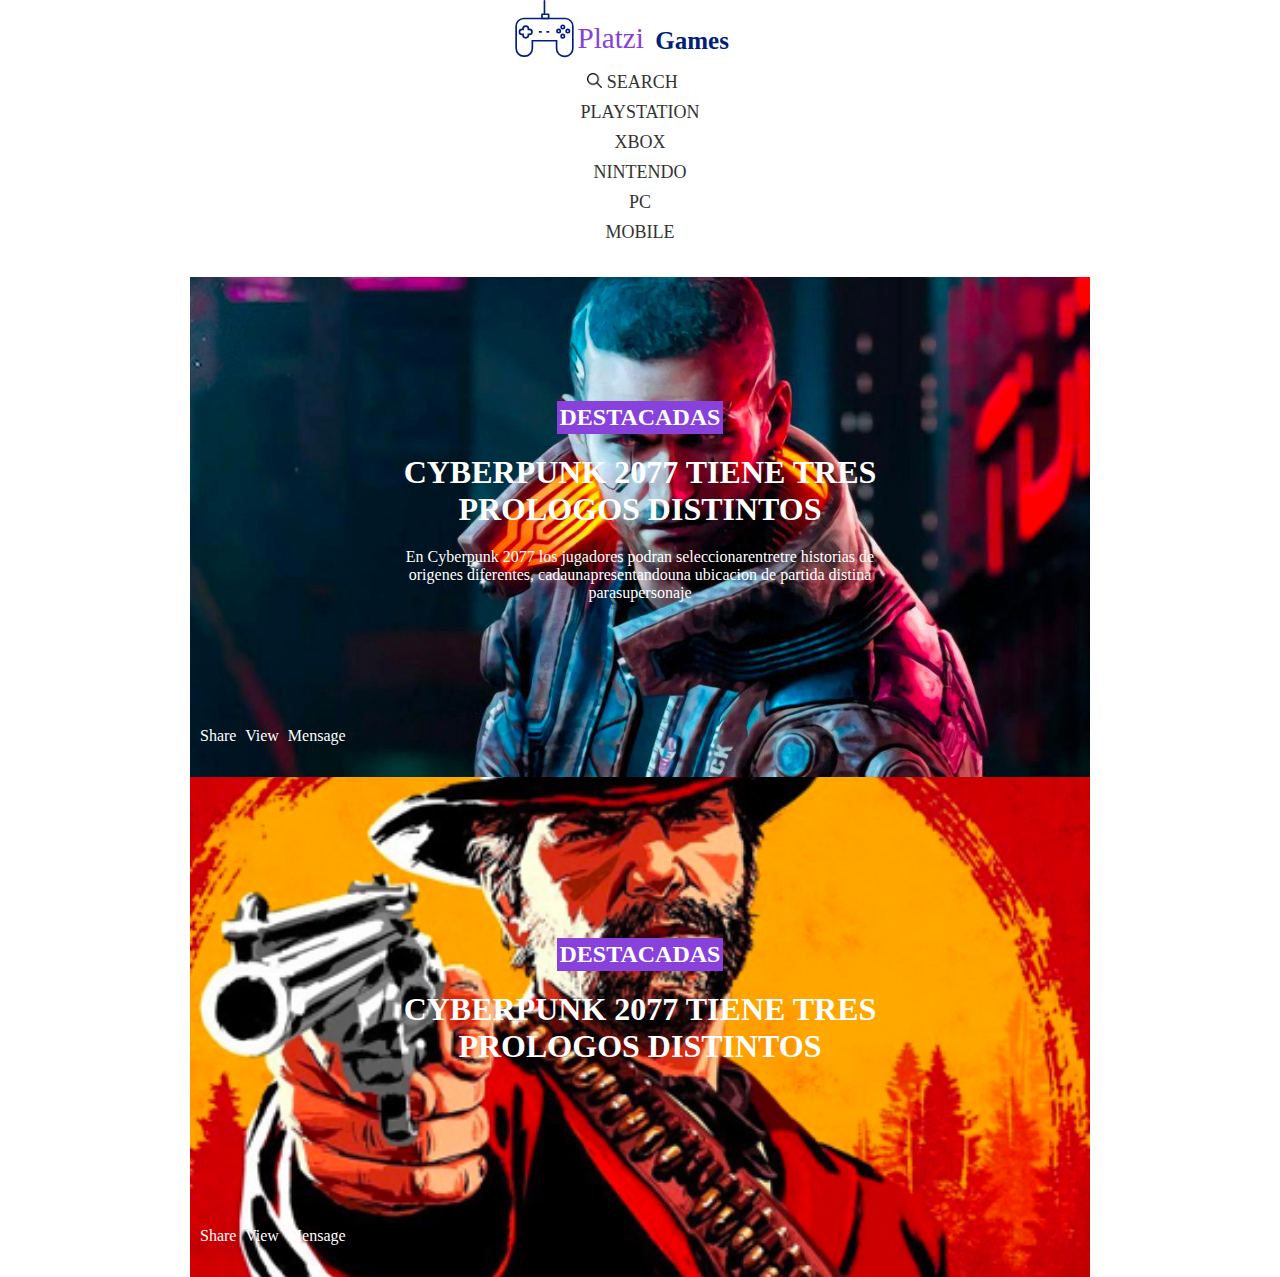
==== index.html @ 0c912729 "pass" ====
<!DOCTYPE html>
<html lang="es">
<head>
    <meta charset="UTF-8">
    <meta http-equiv="X-UA-Compatible" content="IE=edge">
    <meta name="viewport" content="width=device-width, initial-scale=1.0">
    <title>Document</title>
    <link rel="stylesheet" href="https://fonts.googleapis.com/css?family=Lato:400,400i,700,700i|Oswald:400,500,600,700&amp;display=swap">
    <link rel="stylesheet" href="css/main.css">
</head>
<body>
    <header>
        <a href="/" class="header-img-container">
            <img src="assets/icon/logo--header.svg" alt="platzi games">
        </a>
        <nav class="nav-container">
            <a href="#" class="search">
                <span>
                    <img src="assets/icon/loupe.png" alt="">
                </span>
                Search
            </a>
            <a href="#">Playstation</a>
            <a href="#">Xbox</a>
            <a href="#">Nintendo</a>
            <a href="#">Pc</a>
            <a href="#">Mobile</a>
        </nav>
    </header>
    <main>
        <article class="popular-game bg-cyberpunk-2077">
            <div class="game-text">
                <h2>Destacadas</h2>
                <h1>Cyberpunk 2077 tiene tres prologos distintos</h1>
                <p>En Cyberpunk 2077 los jugadores podran seleccionarentretre historias de origenes diferentes, cadaunapresentandouna ubicacion de partida distina parasupersonaje</p>
            </div>
            <div class="more-information">
                <span class="share-icon">Share</span>
                <span class="view-icon">View</span>
                <span class="mensage-icon">Mensage</span>
            </div>
        </article>
        <article class="popular-game bg-2">
            <div class="game-text">
                <h2>Destacadas</h2>
                <h1>Cyberpunk 2077 tiene tres prologos distintos</h1>            </div>
            <div class="more-information">
                <span class="share-icon">Share</span>
                <span class="view-icon">View</span>
                <span class="mensage-icon">Mensage</span>
            </div>
        </article>
    </main>
</body>
</html>
---- css/main.css ----
* {
  margin: 0;
  padding: 0;
  -webkit-box-sizing: border-box;
          box-sizing: border-box;
}

html {
  font-size: 62.5%;
}

body {
  font-family: var(--Fuente2);
  font-size: 1.6rem;
}

a {
  text-decoration: none;
  color: #333333;
}

header {
  width: 100%;
  height: 100%;
  margin: 0 auto;
  display: -webkit-box;
  display: -ms-flexbox;
  display: flex;
  -webkit-box-orient: vertical;
  -webkit-box-direction: normal;
      -ms-flex-direction: column;
          flex-direction: column;
  -webkit-box-align: center;
      -ms-flex-align: center;
          align-items: center;
}
header .nav-container {
  width: 100%;
  height: 100%;
  display: -webkit-box;
  display: -ms-flexbox;
  display: flex;
  -webkit-box-orient: vertical;
  -webkit-box-direction: normal;
      -ms-flex-direction: column;
          flex-direction: column;
  -ms-flex-line-pack: center;
      align-content: center;
  -webkit-box-align: center;
      -ms-flex-align: center;
          align-items: center;
}
header .nav-container a {
  text-transform: uppercase;
  line-height: 3rem;
  font-size: 1.8rem;
}

.header-img-container img {
  width: 250px;
}

.search {
  margin-right: 15px;
}
.search span img {
  width: 15px;
}

main .bg-cyberpunk-2077 {
  margin-top: 30px;
  background-image: url("../assets/img/cyberpunk-2077.jpg");
  background-position: center;
  background-repeat: no-repeat;
  background-size: cover;
}

.popular-game {
  margin: 0 auto;
  width: 100%;
  max-width: 900px;
  height: 500px;
  text-align: center;
  color: #fff;
}
.popular-game .game-text {
  display: -webkit-box;
  display: -ms-flexbox;
  display: flex;
  -webkit-box-orient: vertical;
  -webkit-box-direction: normal;
      -ms-flex-direction: column;
          flex-direction: column;
  -webkit-box-align: center;
      -ms-flex-align: center;
          align-items: center;
  -webkit-box-pack: center;
      -ms-flex-pack: center;
          justify-content: center;
  height: 90%;
  width: 100%;
  max-width: 500px;
  margin: 0 auto;
}
.popular-game .game-text h2 {
  display: inline-block;
  padding: 3px;
  text-transform: uppercase;
  background-color: #8841DA;
}
.popular-game .game-text h1 {
  margin-top: 20px;
  text-transform: uppercase;
}
.popular-game .game-text p {
  margin-top: 20px;
}

.more-information {
  text-align: start;
  margin-left: 10px;
}
.more-information span {
  margin-right: 5px;
}

.bg-2 {
  background-image: url("../assets/img/rdr2.jpg");
  background-position: center;
  background-repeat: no-repeat;
  background-size: cover;
}
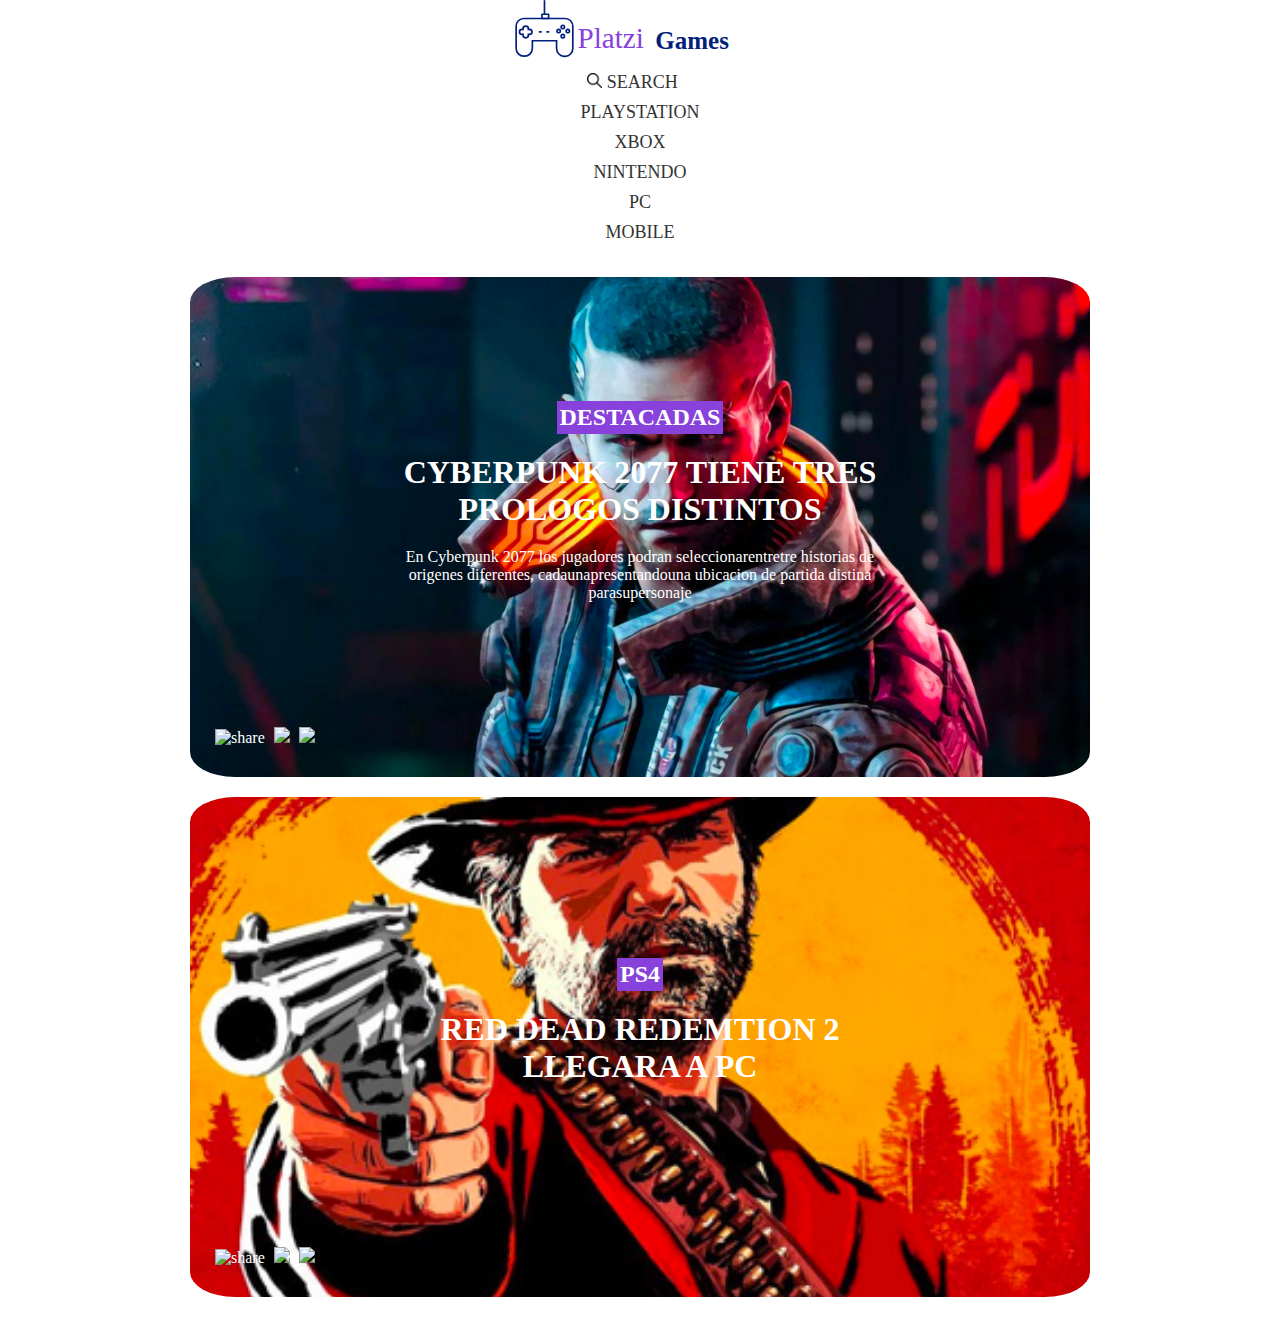
==== commit 7b75eda7: "added icon and chaged name the mixin" ====
--- a/index.html
+++ b/index.html
@@ -35,19 +35,32 @@
                 <p>En Cyberpunk 2077 los jugadores podran seleccionarentretre historias de origenes diferentes, cadaunapresentandouna ubicacion de partida distina parasupersonaje</p>
             </div>
             <div class="more-information">
-                <span class="share-icon">Share</span>
-                <span class="view-icon">View</span>
-                <span class="mensage-icon">Mensage</span>
+                <span>
+                    <img src="assets/icon/share.svg" alt="share">
+                </span>
+                <span>
+                    <img src="https://img.icons8.com/color/48/000000/visible--v1.png"/>
+                </span>
+                <span>
+                    <img src="https://img.icons8.com/color/48/000000/comments--v1.png"/>
+                </span>
             </div>
         </article>
         <article class="popular-game bg-2">
             <div class="game-text">
-                <h2>Destacadas</h2>
-                <h1>Cyberpunk 2077 tiene tres prologos distintos</h1>            </div>
+                <h2>Ps4</h2>
+                <h1>Red dead redemtion 2 llegara a pc</h1>
+            </div>
             <div class="more-information">
-                <span class="share-icon">Share</span>
-                <span class="view-icon">View</span>
-                <span class="mensage-icon">Mensage</span>
+                <span class="share-icon">
+                    <img src="assets/icon/share.svg" alt="share">
+                </span>
+                <span class="view-icon">
+                    <img src="https://img.icons8.com/color/48/000000/visible--v1.png"/>
+                </span>
+                <span class="mensage-icon">
+                    <img src="https://img.icons8.com/color/48/000000/comments--v1.png"/>
+                </span>
             </div>
         </article>
     </main>
--- a/css/main.css
+++ b/css/main.css
@@ -75,6 +75,10 @@
   background-size: cover;
 }
 
+main .bg-cyberpunk-2077::before {
+  background-color: rgba(0, 0, 0, 0.6);
+}
+
 .popular-game {
   margin: 0 auto;
   width: 100%;
@@ -82,6 +86,10 @@
   height: 500px;
   text-align: center;
   color: #fff;
+  margin-bottom: 20px;
+  width: 90%;
+  border-radius: 5%;
+  padding: 0 15px;
 }
 .popular-game .game-text {
   display: -webkit-box;
@@ -123,6 +131,9 @@
 .more-information span {
   margin-right: 5px;
 }
+.more-information span img {
+  width: 25px;
+}
 
 .bg-2 {
   background-image: url("../assets/img/rdr2.jpg");
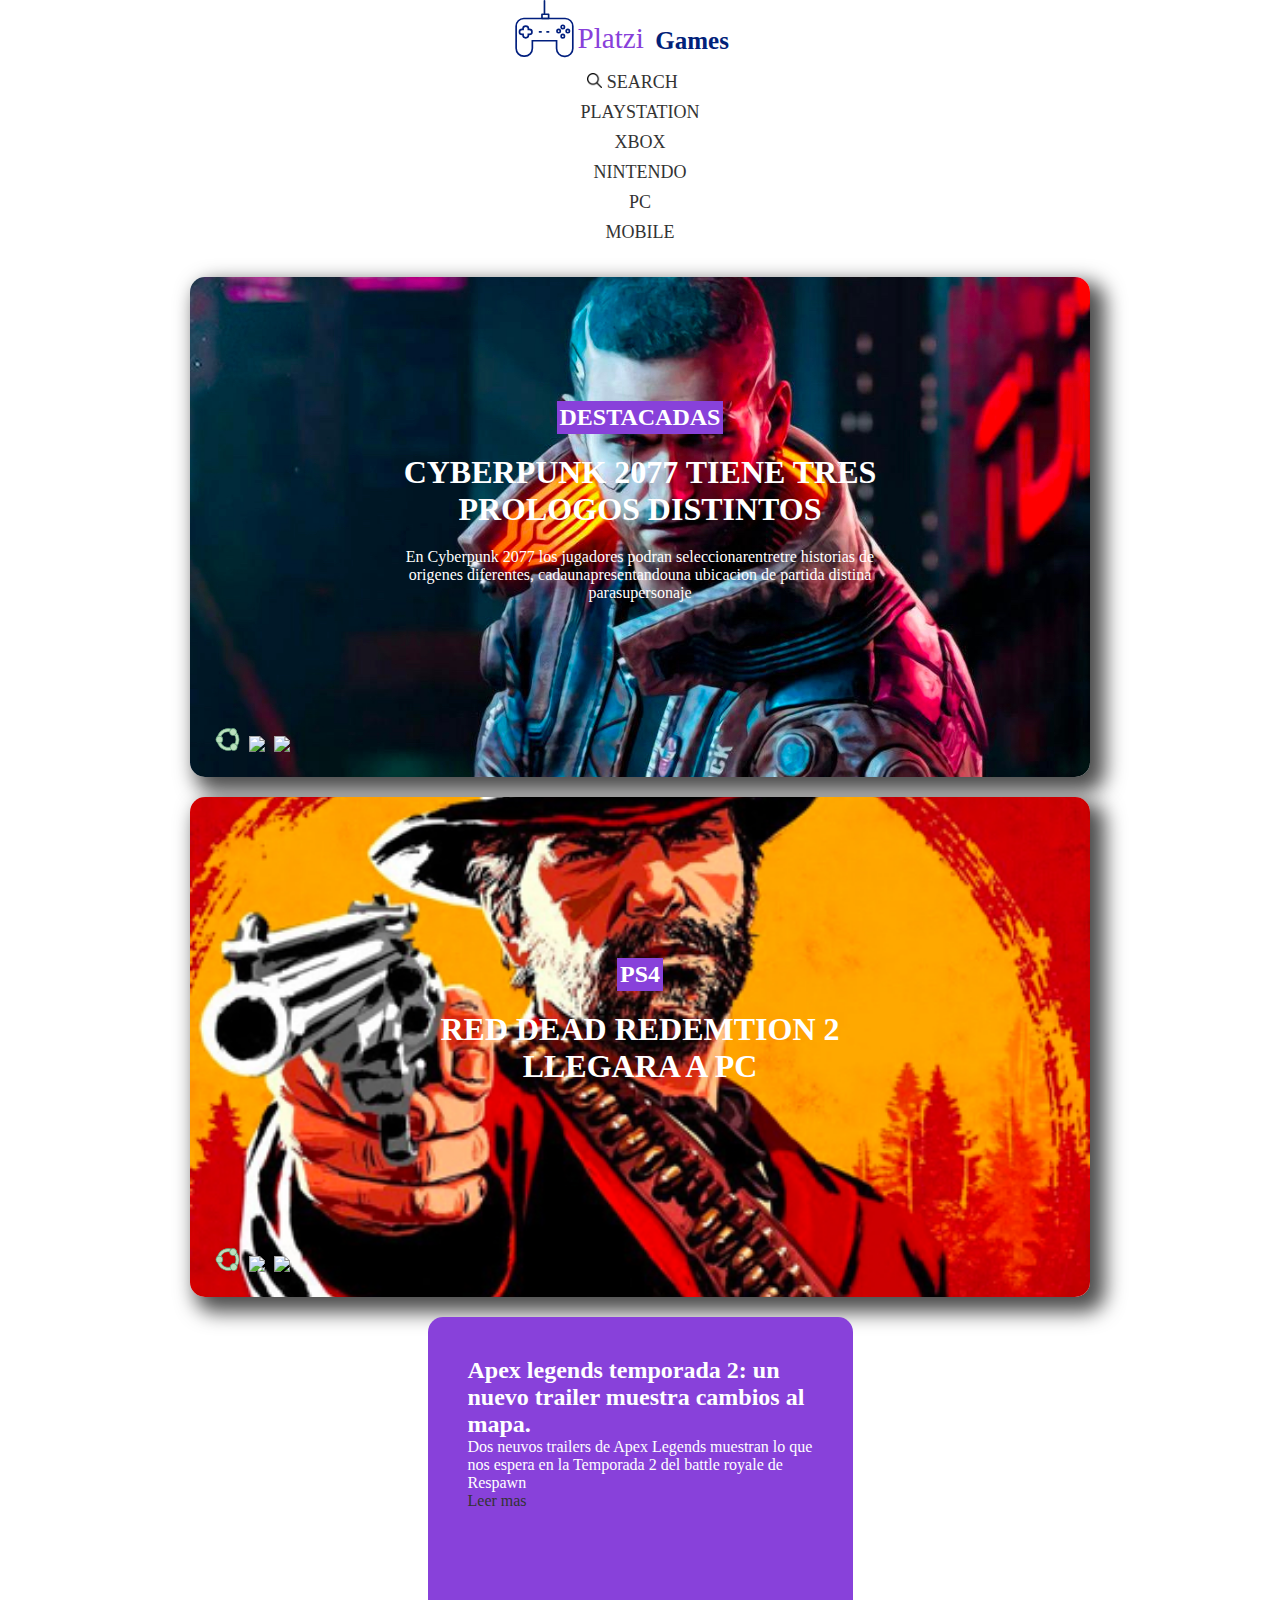
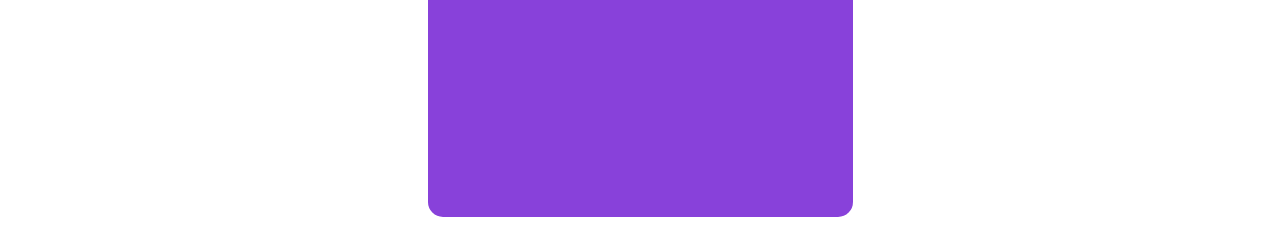
==== commit a8422f57: "añadiendo texto al apex y cambiando el max-wth" ====
--- a/index.html
+++ b/index.html
@@ -63,6 +63,11 @@
                 </span>
             </div>
         </article>
+        <article class="popular-game--new">
+            <h2>Apex legends temporada 2: un nuevo trailer muestra cambios al mapa.</h2>
+            <p>Dos neuvos trailers de Apex Legends muestran lo que nos espera en la Temporada 2 del battle royale de Respawn</p>
+            <a href="#">Leer mas</a>
+        </article>
     </main>
 </body>
 </html>--- a/css/main.css
+++ b/css/main.css
@@ -73,22 +73,19 @@
   background-position: center;
   background-repeat: no-repeat;
   background-size: cover;
-}
-
-main .bg-cyberpunk-2077::before {
-  background-color: rgba(0, 0, 0, 0.6);
+  -webkit-box-shadow: 10px 10px 20px 5px rgba(0, 0, 0, 0.7);
+          box-shadow: 10px 10px 20px 5px rgba(0, 0, 0, 0.7);
 }
 
 .popular-game {
   margin: 0 auto;
-  width: 100%;
   max-width: 900px;
   height: 500px;
   text-align: center;
   color: #fff;
   margin-bottom: 20px;
   width: 90%;
-  border-radius: 5%;
+  border-radius: 15px;
   padding: 0 15px;
 }
 .popular-game .game-text {
@@ -140,4 +137,19 @@
   background-position: center;
   background-repeat: no-repeat;
   background-size: cover;
+  -webkit-box-shadow: 10px 10px 20px 5px rgba(0, 0, 0, 0.7);
+          box-shadow: 10px 10px 20px 5px rgba(0, 0, 0, 0.7);
+}
+
+.popular-game--new {
+  margin: 0 auto;
+  max-width: 425px;
+  height: 500px;
+  color: #fff;
+  background-color: #8841DA;
+  margin-bottom: 20px;
+  width: 90%;
+  border-radius: 15px;
+  padding: 0 15px;
+  padding: 40px;
 }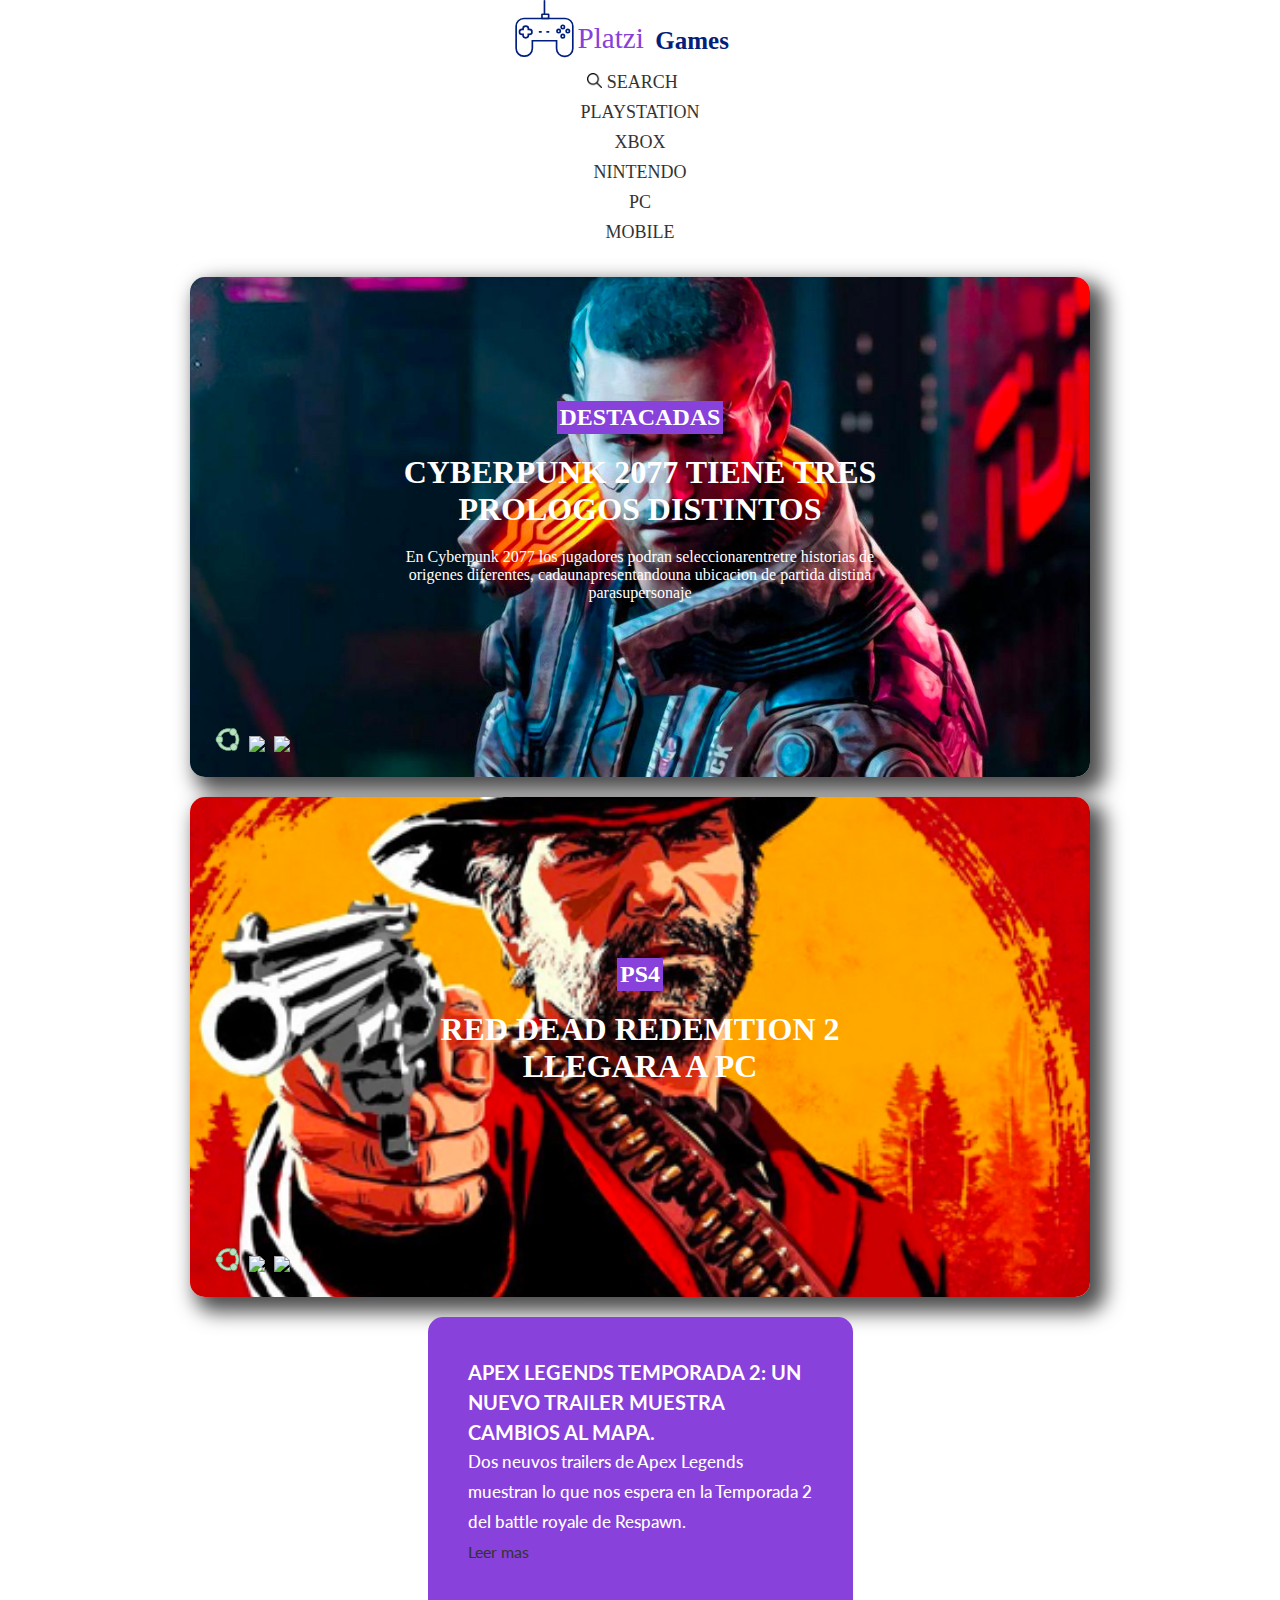
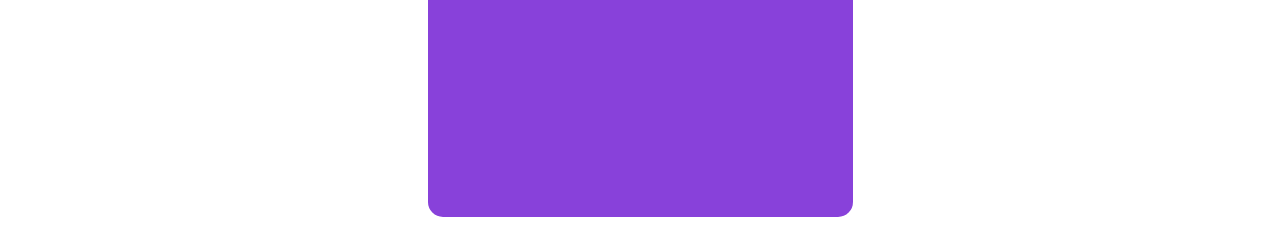
==== commit 1dc90fb5: "adding style to the text" ====
--- a/index.html
+++ b/index.html
@@ -65,7 +65,7 @@
         </article>
         <article class="popular-game--new">
             <h2>Apex legends temporada 2: un nuevo trailer muestra cambios al mapa.</h2>
-            <p>Dos neuvos trailers de Apex Legends muestran lo que nos espera en la Temporada 2 del battle royale de Respawn</p>
+            <p>Dos neuvos trailers de Apex Legends muestran lo que nos espera en la Temporada 2 del battle royale de Respawn.</p>
             <a href="#">Leer mas</a>
         </article>
     </main>
--- a/css/main.css
+++ b/css/main.css
@@ -152,4 +152,15 @@
   border-radius: 15px;
   padding: 0 15px;
   padding: 40px;
+  font-family: "Lato", sans-serif;
+  line-height: 3rem;
+}
+.popular-game--new h2 {
+  font-size: 2rem;
+  text-transform: uppercase;
+  font-weight: bold;
+}
+.popular-game--new p {
+  font-size: 1.7rem;
+  font-weight: 500;
 }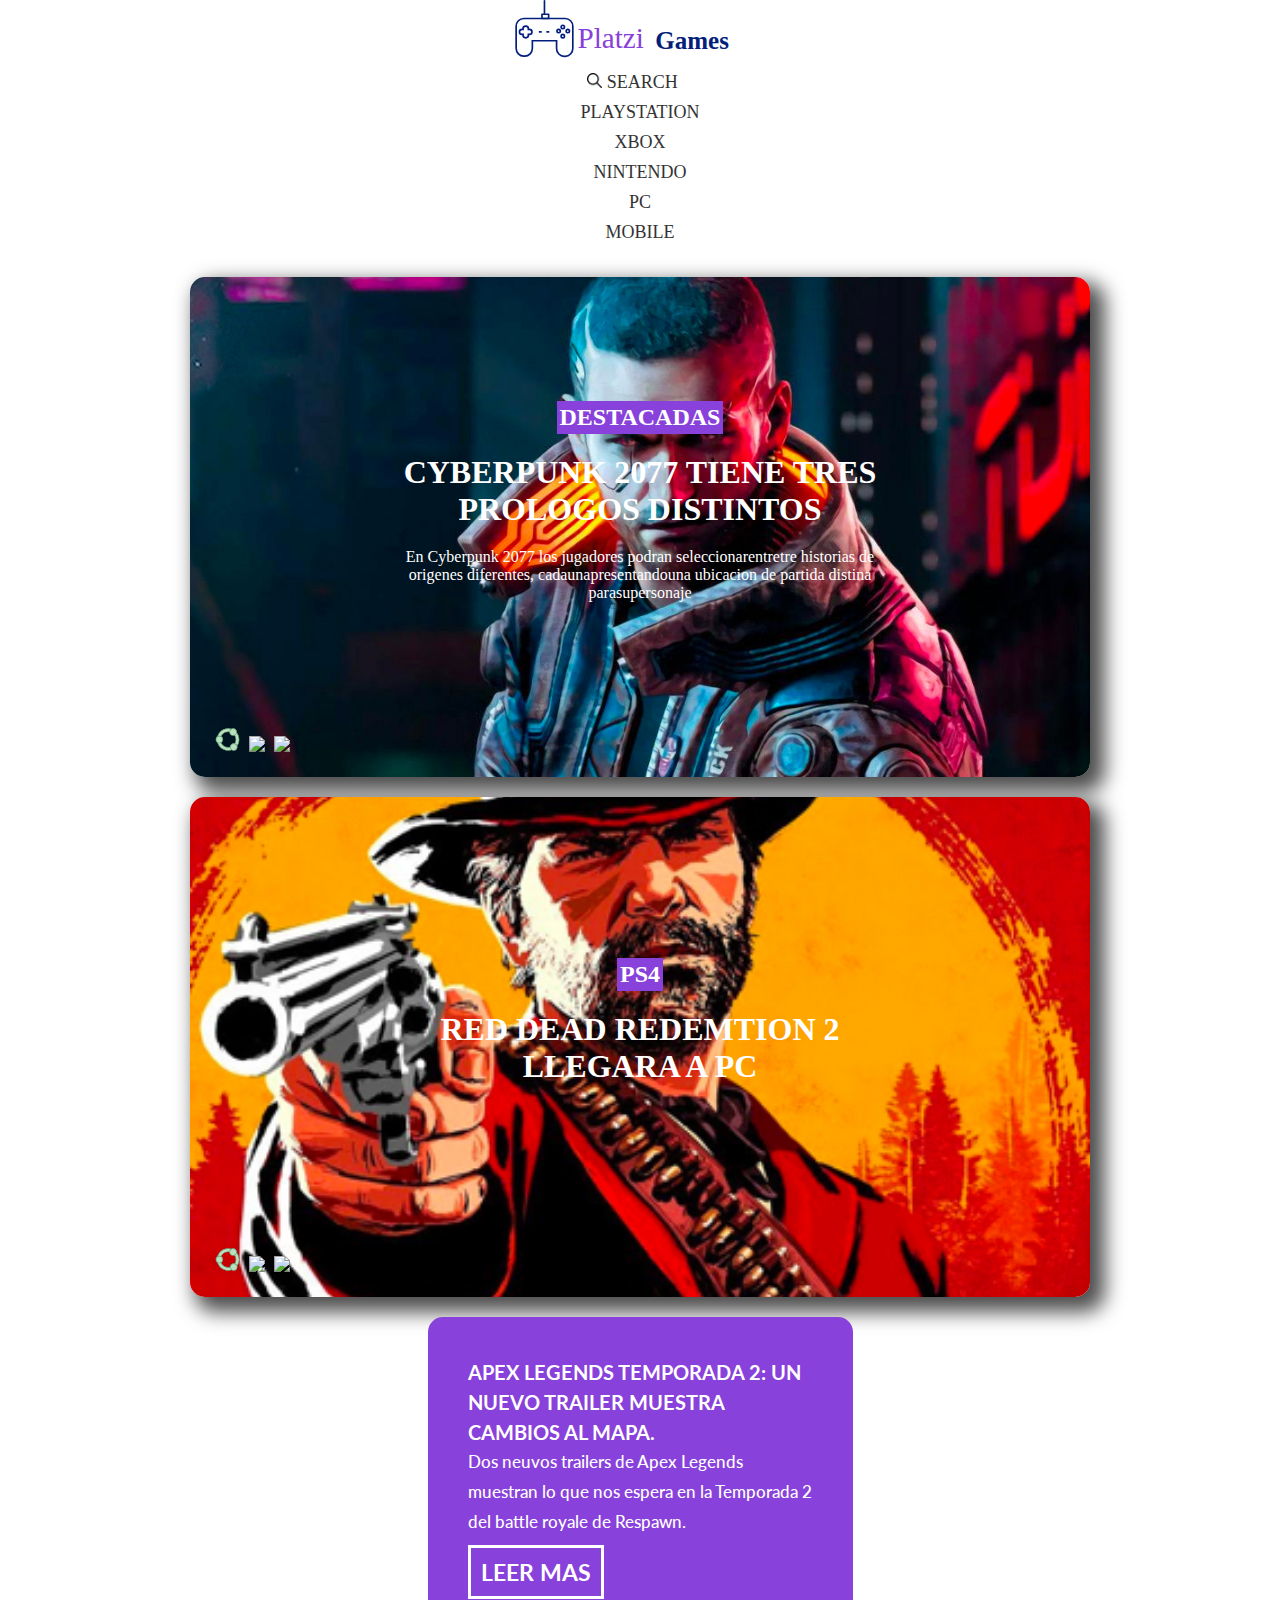
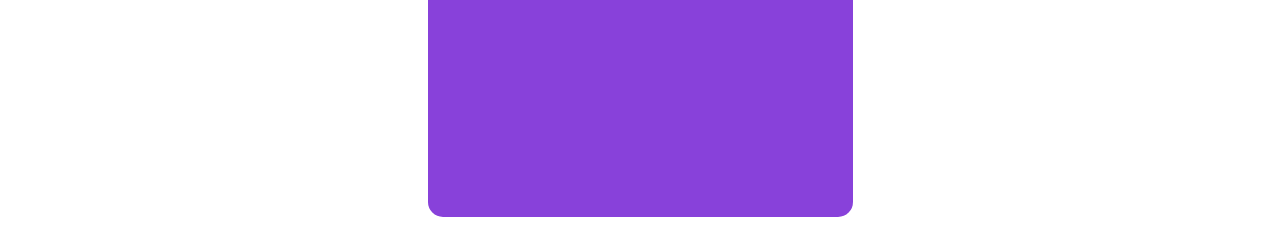
==== commit ae2bf0e6: "added style to the bottob" ====
--- a/index.html
+++ b/index.html
@@ -66,7 +66,9 @@
         <article class="popular-game--new">
             <h2>Apex legends temporada 2: un nuevo trailer muestra cambios al mapa.</h2>
             <p>Dos neuvos trailers de Apex Legends muestran lo que nos espera en la Temporada 2 del battle royale de Respawn.</p>
-            <a href="#">Leer mas</a>
+            <div class="button">
+                <a href="#">Leer mas</a>
+            </div>
         </article>
     </main>
 </body>
--- a/css/main.css
+++ b/css/main.css
@@ -163,4 +163,15 @@
 .popular-game--new p {
   font-size: 1.7rem;
   font-weight: 500;
+}
+.popular-game--new .button {
+  margin-top: 20px;
+  text-transform: uppercase;
+}
+.popular-game--new .button a {
+  font-weight: bold;
+  font-size: 2.3rem;
+  color: #fff;
+  padding: 10px;
+  border: 3px solid #fff;
 }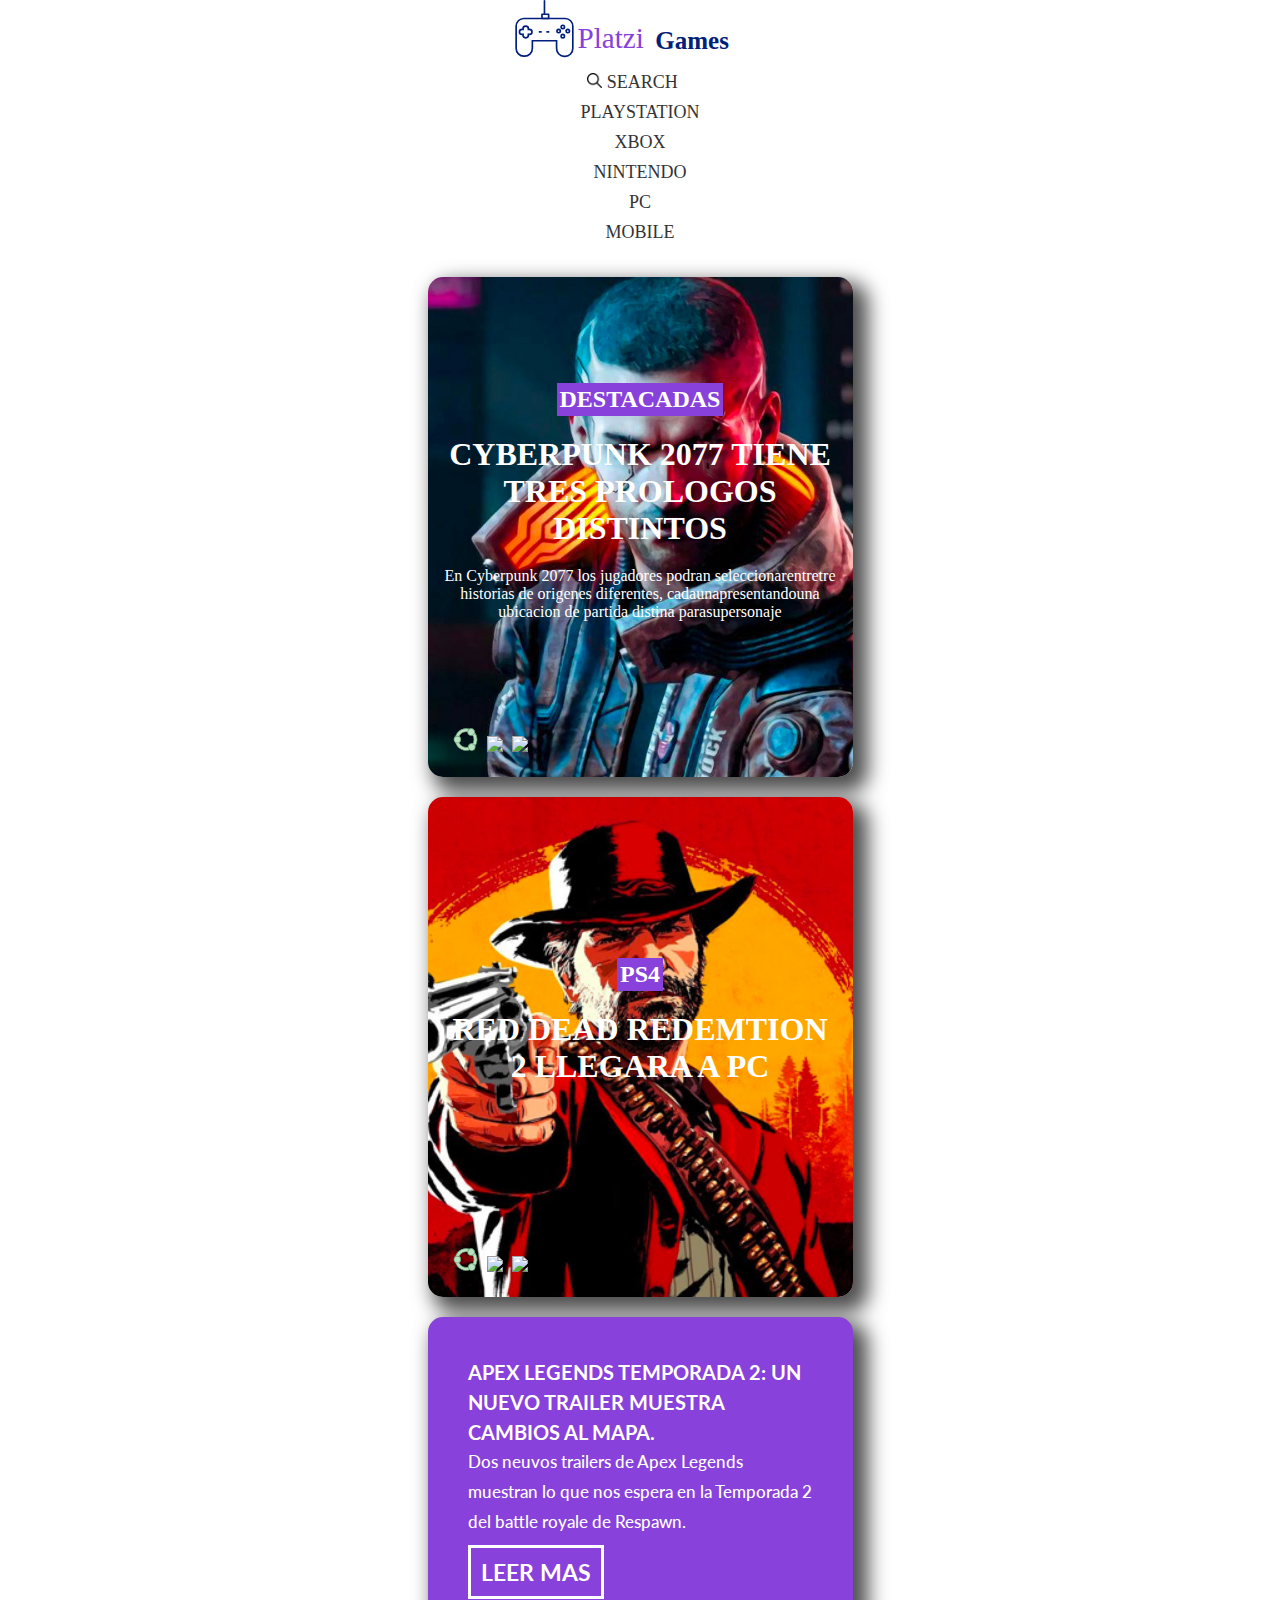
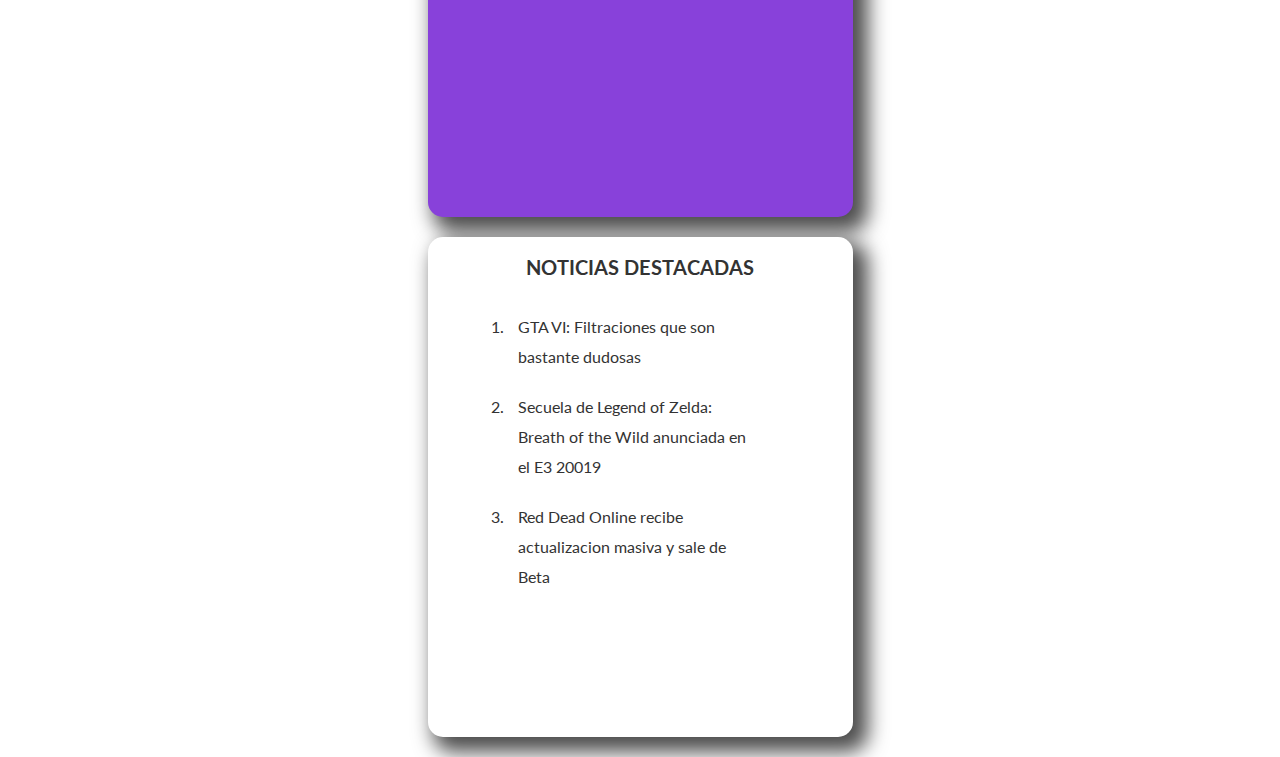
==== commit 9deb4b25: "added grid to the new breaking" ====
--- a/index.html
+++ b/index.html
@@ -70,6 +70,14 @@
                 <a href="#">Leer mas</a>
             </div>
         </article>
+        <article class="outstanding-news">
+            <h2>Noticias destacadas</h2>
+            <ol class="outstanding-news-list">
+                <li>GTA VI: Filtraciones que son bastante dudosas</li>
+                <li>Secuela de Legend of Zelda: Breath of the Wild anunciada en el E3 20019</li>
+                <li>Red Dead Online recibe actualizacion masiva y sale de Beta</li>
+            </ol>
+        </article>
     </main>
 </body>
 </html>--- a/css/main.css
+++ b/css/main.css
@@ -83,6 +83,9 @@
   height: 500px;
   text-align: center;
   color: #fff;
+  margin: 0 auto;
+  max-width: 425px;
+  height: 500px;
   margin-bottom: 20px;
   width: 90%;
   border-radius: 15px;
@@ -142,11 +145,11 @@
 }
 
 .popular-game--new {
-  margin: 0 auto;
-  max-width: 425px;
-  height: 500px;
   color: #fff;
   background-color: #8841DA;
+  margin: 0 auto;
+  max-width: 425px;
+  height: 500px;
   margin-bottom: 20px;
   width: 90%;
   border-radius: 15px;
@@ -154,6 +157,8 @@
   padding: 40px;
   font-family: "Lato", sans-serif;
   line-height: 3rem;
+  -webkit-box-shadow: 10px 10px 20px 5px rgba(0, 0, 0, 0.7);
+          box-shadow: 10px 10px 20px 5px rgba(0, 0, 0, 0.7);
 }
 .popular-game--new h2 {
   font-size: 2rem;
@@ -174,4 +179,110 @@
   color: #fff;
   padding: 10px;
   border: 3px solid #fff;
+}
+
+.outstanding-news {
+  color: #333333;
+  background-color: #fff;
+  margin: 0 auto;
+  max-width: 425px;
+  height: 500px;
+  margin-bottom: 20px;
+  width: 90%;
+  border-radius: 15px;
+  padding: 0 15px;
+  font-family: "Lato", sans-serif;
+  line-height: 3rem;
+  -webkit-box-shadow: 10px 10px 20px 5px rgba(0, 0, 0, 0.7);
+          box-shadow: 10px 10px 20px 5px rgba(0, 0, 0, 0.7);
+  padding-top: 15px;
+  display: -ms-grid;
+  display: grid;
+  -ms-grid-columns: 1fr 2fr 2fr 1fr;
+  grid-template-columns: 1fr 2fr 2fr 1fr;
+  -ms-grid-rows: 50px 1fr 1fr;
+  grid-template-rows: 50px 1fr 1fr;
+}
+
+.outstanding-news > *:nth-child(1) {
+  -ms-grid-row: 1;
+  -ms-grid-column: 1;
+}
+
+.outstanding-news > *:nth-child(2) {
+  -ms-grid-row: 1;
+  -ms-grid-column: 2;
+}
+
+.outstanding-news > *:nth-child(3) {
+  -ms-grid-row: 1;
+  -ms-grid-column: 3;
+}
+
+.outstanding-news > *:nth-child(4) {
+  -ms-grid-row: 1;
+  -ms-grid-column: 4;
+}
+
+.outstanding-news > *:nth-child(5) {
+  -ms-grid-row: 2;
+  -ms-grid-column: 1;
+}
+
+.outstanding-news > *:nth-child(6) {
+  -ms-grid-row: 2;
+  -ms-grid-column: 2;
+}
+
+.outstanding-news > *:nth-child(7) {
+  -ms-grid-row: 2;
+  -ms-grid-column: 3;
+}
+
+.outstanding-news > *:nth-child(8) {
+  -ms-grid-row: 2;
+  -ms-grid-column: 4;
+}
+
+.outstanding-news > *:nth-child(9) {
+  -ms-grid-row: 3;
+  -ms-grid-column: 1;
+}
+
+.outstanding-news > *:nth-child(10) {
+  -ms-grid-row: 3;
+  -ms-grid-column: 2;
+}
+
+.outstanding-news > *:nth-child(11) {
+  -ms-grid-row: 3;
+  -ms-grid-column: 3;
+}
+
+.outstanding-news > *:nth-child(12) {
+  -ms-grid-row: 3;
+  -ms-grid-column: 4;
+}
+.outstanding-news h2 {
+  -ms-grid-column: 1;
+  -ms-grid-column-span: 4;
+  grid-column: 1/5;
+  -ms-grid-row: 1;
+  -ms-grid-row-span: 1;
+  grid-row: 1/2;
+  text-align: center;
+  font-size: 2rem;
+  text-transform: uppercase;
+  font-weight: bold;
+}
+.outstanding-news .outstanding-news-list {
+  -ms-grid-column: 2;
+  -ms-grid-column-span: 2;
+  grid-column: 2/span 2;
+  -ms-grid-row: 2;
+  -ms-grid-row-span: 2;
+  grid-row: 2/4;
+}
+.outstanding-news .outstanding-news-list li {
+  padding: 10px;
 }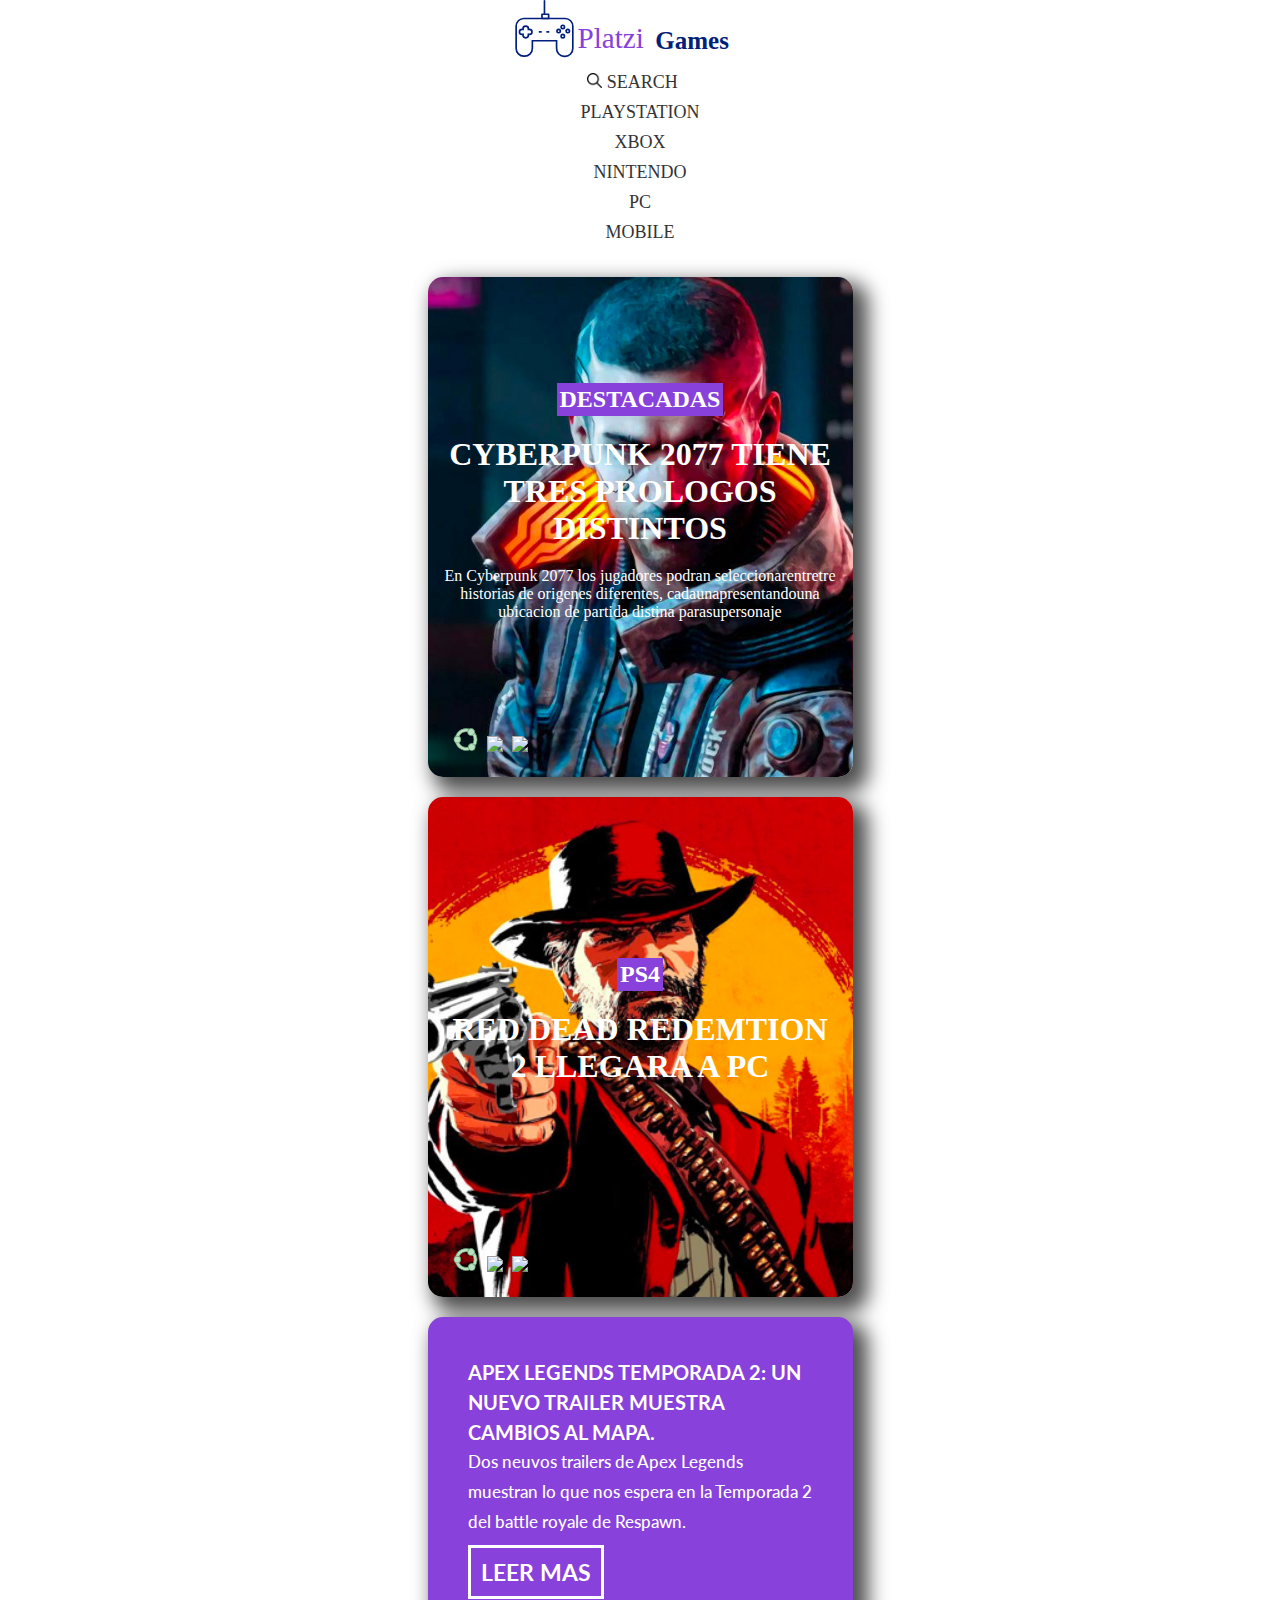
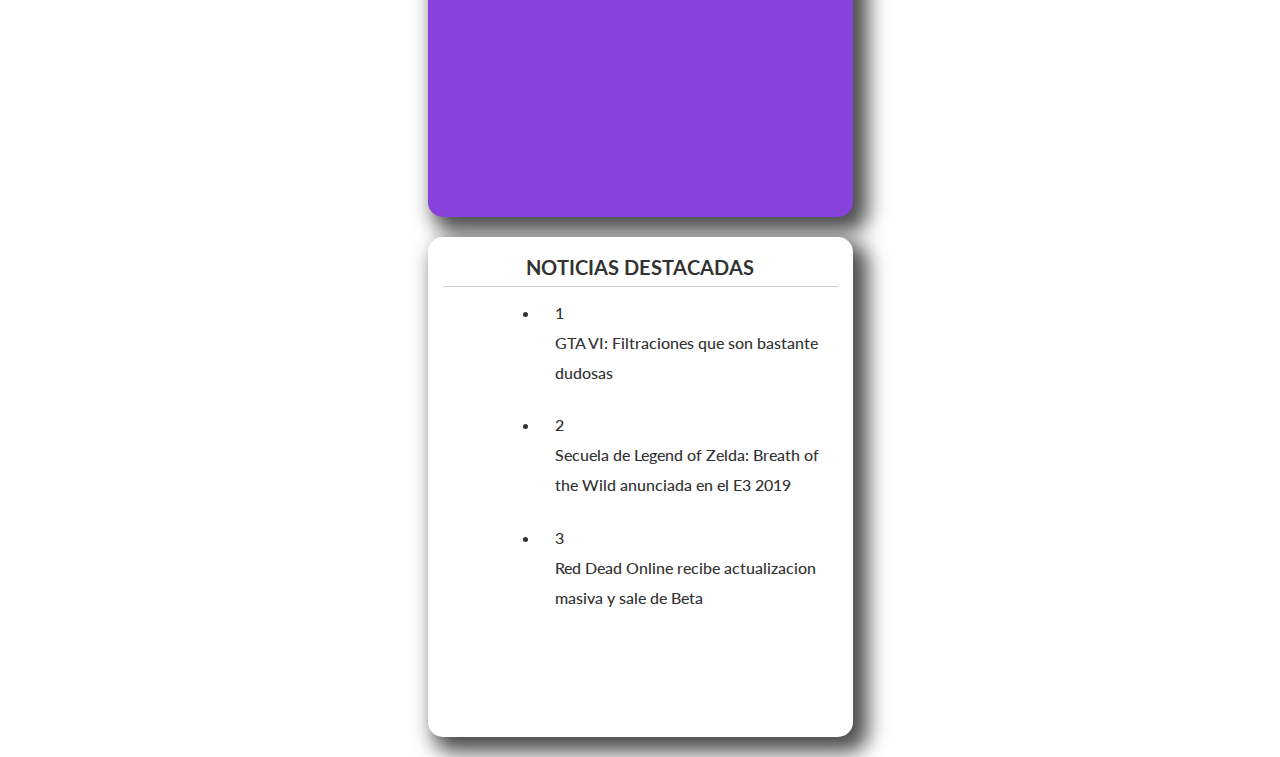
==== commit de520a2b: "added structure to the braking news" ====
--- a/index.html
+++ b/index.html
@@ -72,11 +72,26 @@
         </article>
         <article class="outstanding-news">
             <h2>Noticias destacadas</h2>
-            <ol class="outstanding-news-list">
-                <li>GTA VI: Filtraciones que son bastante dudosas</li>
-                <li>Secuela de Legend of Zelda: Breath of the Wild anunciada en el E3 20019</li>
-                <li>Red Dead Online recibe actualizacion masiva y sale de Beta</li>
-            </ol>
+            <ul class="outstanding-news-list">
+                <li>
+                    <a href="#">
+                        <span>1</span> 
+                        <p>GTA VI: Filtraciones que son bastante dudosas</p>
+                    </a>
+                </li>
+                <li>
+                    <a href="#">
+                        <span>2</span> 
+                        <p>Secuela de Legend of Zelda: Breath of the Wild anunciada en el E3 2019</p>
+                    </a>
+                </li>
+                <li>
+                    <a href="#">
+                        <span>3</span> 
+                        <p>Red Dead Online recibe actualizacion masiva y sale de Beta</p>
+                    </a>
+                </li>
+            </ul>
         </article>
     </main>
 </body>
--- a/css/main.css
+++ b/css/main.css
@@ -67,29 +67,16 @@
   width: 15px;
 }
 
-main .bg-cyberpunk-2077 {
-  margin-top: 30px;
-  background-image: url("../assets/img/cyberpunk-2077.jpg");
-  background-position: center;
-  background-repeat: no-repeat;
-  background-size: cover;
-  -webkit-box-shadow: 10px 10px 20px 5px rgba(0, 0, 0, 0.7);
-          box-shadow: 10px 10px 20px 5px rgba(0, 0, 0, 0.7);
-}
-
 .popular-game {
-  margin: 0 auto;
-  max-width: 900px;
-  height: 500px;
   text-align: center;
   color: #fff;
-  margin: 0 auto;
+  width: 90%;
   max-width: 425px;
   height: 500px;
+  margin: 0 auto;
   margin-bottom: 20px;
-  width: 90%;
+  padding: 0 15px;
   border-radius: 15px;
-  padding: 0 15px;
 }
 .popular-game .game-text {
   display: -webkit-box;
@@ -105,10 +92,8 @@
   -webkit-box-pack: center;
       -ms-flex-pack: center;
           justify-content: center;
+  width: 100%;
   height: 90%;
-  width: 100%;
-  max-width: 500px;
-  margin: 0 auto;
 }
 .popular-game .game-text h2 {
   display: inline-block;
@@ -124,15 +109,14 @@
   margin-top: 20px;
 }
 
-.more-information {
-  text-align: start;
-  margin-left: 10px;
-}
-.more-information span {
-  margin-right: 5px;
-}
-.more-information span img {
-  width: 25px;
+.bg-cyberpunk-2077 {
+  margin-top: 30px;
+  background-image: url("../assets/img/cyberpunk-2077.jpg");
+  background-position: center;
+  background-repeat: no-repeat;
+  background-size: cover;
+  -webkit-box-shadow: 10px 10px 20px 5px rgba(0, 0, 0, 0.7);
+          box-shadow: 10px 10px 20px 5px rgba(0, 0, 0, 0.7);
 }
 
 .bg-2 {
@@ -144,16 +128,210 @@
           box-shadow: 10px 10px 20px 5px rgba(0, 0, 0, 0.7);
 }
 
+.more-information {
+  text-align: start;
+  margin-left: 10px;
+}
+.more-information span {
+  margin-right: 5px;
+}
+.more-information span img {
+  width: 25px;
+}
+
+.outstanding-news {
+  color: #333333;
+  background-color: #fff;
+  display: -ms-grid;
+  display: grid;
+  -ms-grid-columns: 1fr 2fr 2fr 1fr;
+  grid-template-columns: 1fr 2fr 2fr 1fr;
+  -ms-grid-rows: 50px 1fr 1fr;
+  grid-template-rows: 50px 1fr 1fr;
+  font-family: "Lato", sans-serif;
+  line-height: 3rem;
+  width: 90%;
+  max-width: 425px;
+  height: 500px;
+  margin: 0 auto;
+  margin-bottom: 20px;
+  padding: 0 15px;
+  border-radius: 15px;
+  -webkit-box-shadow: 10px 10px 20px 5px rgba(0, 0, 0, 0.7);
+          box-shadow: 10px 10px 20px 5px rgba(0, 0, 0, 0.7);
+}
+
+.outstanding-news > *:nth-child(1) {
+  -ms-grid-row: 1;
+  -ms-grid-column: 1;
+}
+
+.outstanding-news > *:nth-child(2) {
+  -ms-grid-row: 1;
+  -ms-grid-column: 2;
+}
+
+.outstanding-news > *:nth-child(3) {
+  -ms-grid-row: 1;
+  -ms-grid-column: 3;
+}
+
+.outstanding-news > *:nth-child(4) {
+  -ms-grid-row: 1;
+  -ms-grid-column: 4;
+}
+
+.outstanding-news > *:nth-child(5) {
+  -ms-grid-row: 2;
+  -ms-grid-column: 1;
+}
+
+.outstanding-news > *:nth-child(6) {
+  -ms-grid-row: 2;
+  -ms-grid-column: 2;
+}
+
+.outstanding-news > *:nth-child(7) {
+  -ms-grid-row: 2;
+  -ms-grid-column: 3;
+}
+
+.outstanding-news > *:nth-child(8) {
+  -ms-grid-row: 2;
+  -ms-grid-column: 4;
+}
+
+.outstanding-news > *:nth-child(9) {
+  -ms-grid-row: 3;
+  -ms-grid-column: 1;
+}
+
+.outstanding-news > *:nth-child(10) {
+  -ms-grid-row: 3;
+  -ms-grid-column: 2;
+}
+
+.outstanding-news > *:nth-child(11) {
+  -ms-grid-row: 3;
+  -ms-grid-column: 3;
+}
+
+.outstanding-news > *:nth-child(12) {
+  -ms-grid-row: 3;
+  -ms-grid-column: 4;
+}
+.outstanding-news h2 {
+  -ms-grid-column: 1;
+  -ms-grid-column-span: 4;
+  grid-column: 1/5;
+  -ms-grid-row: 1;
+  -ms-grid-row-span: 1;
+  grid-row: 1/2;
+  padding-top: 15px;
+  border-bottom: 1px solid #ccc;
+  text-align: center;
+  font-size: 2rem;
+  text-transform: uppercase;
+  font-weight: bold;
+}
+.outstanding-news .outstanding-news-list {
+  -ms-grid-column: 1;
+  -ms-grid-column-span: 4;
+  grid-column: 1/5;
+  -ms-grid-row: 2;
+  -ms-grid-row-span: 2;
+  grid-row: 2/4;
+  display: -ms-grid;
+  display: grid;
+  -ms-grid-columns: 1fr 200px 1fr;
+  grid-template-columns: 1fr 200px 1fr;
+  -ms-grid-rows: 1fr 1fr 1fr 1fr;
+  grid-template-rows: 1fr 1fr 1fr 1fr;
+}
+.outstanding-news .outstanding-news-list > *:nth-child(1) {
+  -ms-grid-row: 1;
+  -ms-grid-column: 1;
+}
+.outstanding-news .outstanding-news-list > *:nth-child(2) {
+  -ms-grid-row: 1;
+  -ms-grid-column: 2;
+}
+.outstanding-news .outstanding-news-list > *:nth-child(3) {
+  -ms-grid-row: 1;
+  -ms-grid-column: 3;
+}
+.outstanding-news .outstanding-news-list > *:nth-child(4) {
+  -ms-grid-row: 2;
+  -ms-grid-column: 1;
+}
+.outstanding-news .outstanding-news-list > *:nth-child(5) {
+  -ms-grid-row: 2;
+  -ms-grid-column: 2;
+}
+.outstanding-news .outstanding-news-list > *:nth-child(6) {
+  -ms-grid-row: 2;
+  -ms-grid-column: 3;
+}
+.outstanding-news .outstanding-news-list > *:nth-child(7) {
+  -ms-grid-row: 3;
+  -ms-grid-column: 1;
+}
+.outstanding-news .outstanding-news-list > *:nth-child(8) {
+  -ms-grid-row: 3;
+  -ms-grid-column: 2;
+}
+.outstanding-news .outstanding-news-list > *:nth-child(9) {
+  -ms-grid-row: 3;
+  -ms-grid-column: 3;
+}
+.outstanding-news .outstanding-news-list > *:nth-child(10) {
+  -ms-grid-row: 4;
+  -ms-grid-column: 1;
+}
+.outstanding-news .outstanding-news-list > *:nth-child(11) {
+  -ms-grid-row: 4;
+  -ms-grid-column: 2;
+}
+.outstanding-news .outstanding-news-list > *:nth-child(12) {
+  -ms-grid-row: 4;
+  -ms-grid-column: 3;
+}
+.outstanding-news .outstanding-news-list li {
+  -ms-grid-column: 2;
+  -ms-grid-column-span: 2;
+  grid-column: 2/4;
+  font-weight: 500;
+  -ms-grid-row-align: center;
+      align-self: center;
+  padding: 0 15px;
+  width: 100%;
+}
+.outstanding-news .outstanding-news-list li:nth-child(1) {
+  -ms-grid-row: 1;
+  -ms-grid-row-span: 1;
+  grid-row: 1/2;
+}
+.outstanding-news .outstanding-news-list li:nth-child(2) {
+  -ms-grid-row: 2;
+  -ms-grid-row-span: 1;
+  grid-row: 2/3;
+}
+.outstanding-news .outstanding-news-list li:nth-child(3) {
+  -ms-grid-row: 3;
+  -ms-grid-row-span: 1;
+  grid-row: 3/4;
+}
+
 .popular-game--new {
   color: #fff;
   background-color: #8841DA;
-  margin: 0 auto;
+  width: 90%;
   max-width: 425px;
   height: 500px;
+  margin: 0 auto;
   margin-bottom: 20px;
-  width: 90%;
+  padding: 0 15px;
   border-radius: 15px;
-  padding: 0 15px;
   padding: 40px;
   font-family: "Lato", sans-serif;
   line-height: 3rem;
@@ -179,110 +357,4 @@
   color: #fff;
   padding: 10px;
   border: 3px solid #fff;
-}
-
-.outstanding-news {
-  color: #333333;
-  background-color: #fff;
-  margin: 0 auto;
-  max-width: 425px;
-  height: 500px;
-  margin-bottom: 20px;
-  width: 90%;
-  border-radius: 15px;
-  padding: 0 15px;
-  font-family: "Lato", sans-serif;
-  line-height: 3rem;
-  -webkit-box-shadow: 10px 10px 20px 5px rgba(0, 0, 0, 0.7);
-          box-shadow: 10px 10px 20px 5px rgba(0, 0, 0, 0.7);
-  padding-top: 15px;
-  display: -ms-grid;
-  display: grid;
-  -ms-grid-columns: 1fr 2fr 2fr 1fr;
-  grid-template-columns: 1fr 2fr 2fr 1fr;
-  -ms-grid-rows: 50px 1fr 1fr;
-  grid-template-rows: 50px 1fr 1fr;
-}
-
-.outstanding-news > *:nth-child(1) {
-  -ms-grid-row: 1;
-  -ms-grid-column: 1;
-}
-
-.outstanding-news > *:nth-child(2) {
-  -ms-grid-row: 1;
-  -ms-grid-column: 2;
-}
-
-.outstanding-news > *:nth-child(3) {
-  -ms-grid-row: 1;
-  -ms-grid-column: 3;
-}
-
-.outstanding-news > *:nth-child(4) {
-  -ms-grid-row: 1;
-  -ms-grid-column: 4;
-}
-
-.outstanding-news > *:nth-child(5) {
-  -ms-grid-row: 2;
-  -ms-grid-column: 1;
-}
-
-.outstanding-news > *:nth-child(6) {
-  -ms-grid-row: 2;
-  -ms-grid-column: 2;
-}
-
-.outstanding-news > *:nth-child(7) {
-  -ms-grid-row: 2;
-  -ms-grid-column: 3;
-}
-
-.outstanding-news > *:nth-child(8) {
-  -ms-grid-row: 2;
-  -ms-grid-column: 4;
-}
-
-.outstanding-news > *:nth-child(9) {
-  -ms-grid-row: 3;
-  -ms-grid-column: 1;
-}
-
-.outstanding-news > *:nth-child(10) {
-  -ms-grid-row: 3;
-  -ms-grid-column: 2;
-}
-
-.outstanding-news > *:nth-child(11) {
-  -ms-grid-row: 3;
-  -ms-grid-column: 3;
-}
-
-.outstanding-news > *:nth-child(12) {
-  -ms-grid-row: 3;
-  -ms-grid-column: 4;
-}
-.outstanding-news h2 {
-  -ms-grid-column: 1;
-  -ms-grid-column-span: 4;
-  grid-column: 1/5;
-  -ms-grid-row: 1;
-  -ms-grid-row-span: 1;
-  grid-row: 1/2;
-  text-align: center;
-  font-size: 2rem;
-  text-transform: uppercase;
-  font-weight: bold;
-}
-.outstanding-news .outstanding-news-list {
-  -ms-grid-column: 2;
-  -ms-grid-column-span: 2;
-  grid-column: 2/span 2;
-  -ms-grid-row: 2;
-  -ms-grid-row-span: 2;
-  grid-row: 2/4;
-}
-.outstanding-news .outstanding-news-list li {
-  padding: 10px;
 }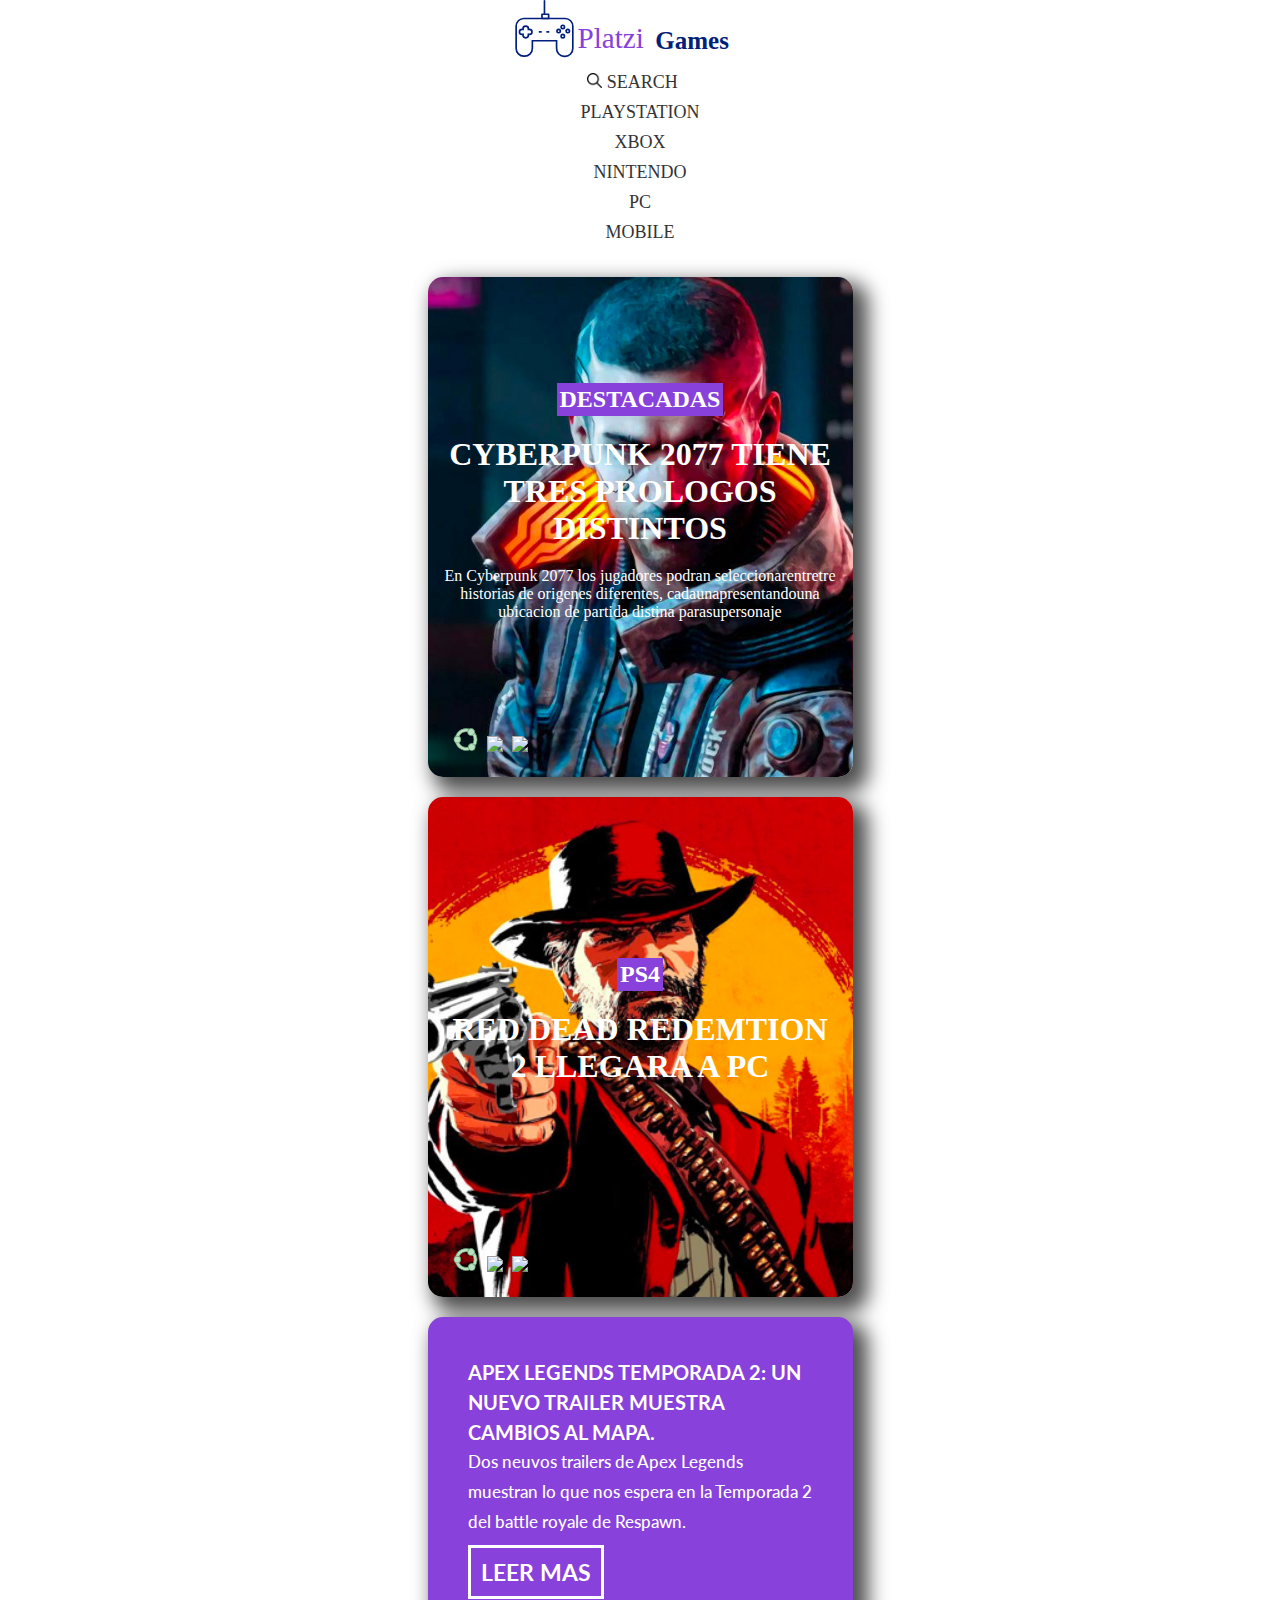
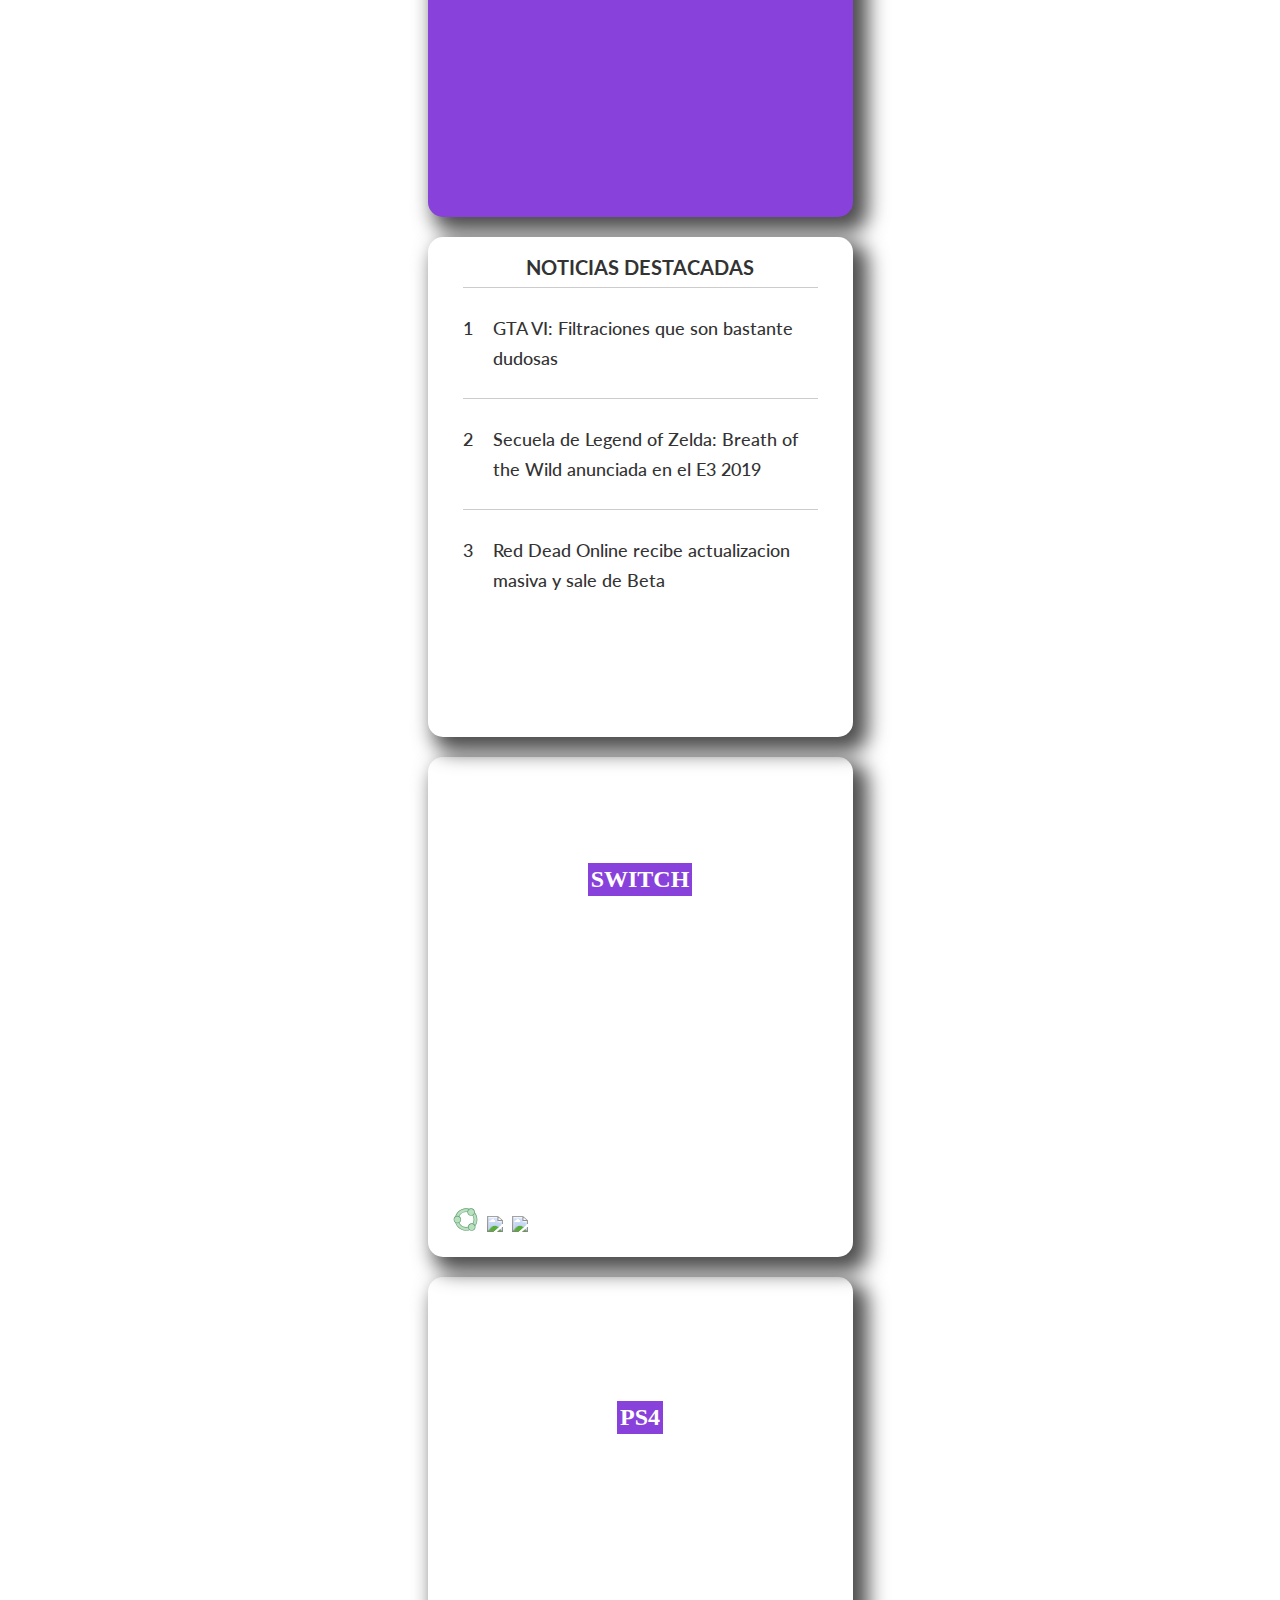
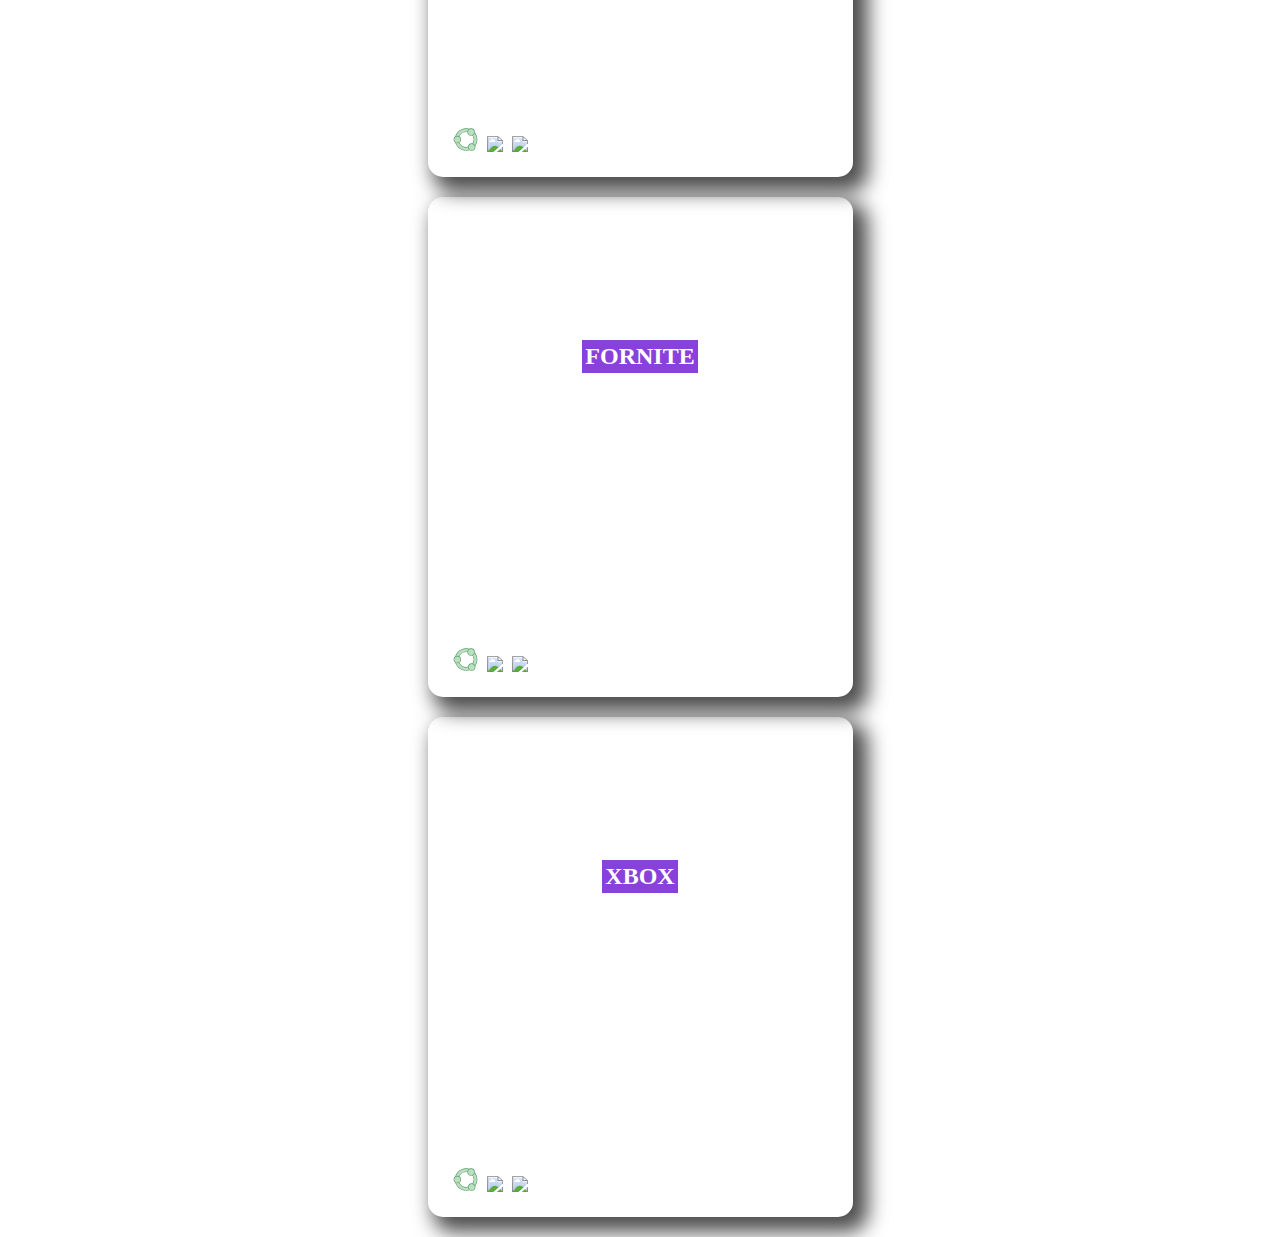
==== commit c6df87ce: "added structure to the rest of the card and added them bg" ====
--- a/index.html
+++ b/index.html
@@ -28,7 +28,7 @@
         </nav>
     </header>
     <main>
-        <article class="popular-game bg-cyberpunk-2077">
+        <article class="popular-game bg-breaking">
             <div class="game-text">
                 <h2>Destacadas</h2>
                 <h1>Cyberpunk 2077 tiene tres prologos distintos</h1>
@@ -46,7 +46,7 @@
                 </span>
             </div>
         </article>
-        <article class="popular-game bg-2">
+        <article class="popular-game bg-ps4--top">
             <div class="game-text">
                 <h2>Ps4</h2>
                 <h1>Red dead redemtion 2 llegara a pc</h1>
@@ -93,6 +93,74 @@
                 </li>
             </ul>
         </article>
+        <article class="popular-game bg-switch--down">
+            <div class="game-text">
+                <h2>Switch</h2>
+                <h1>Secuela de The legend of Zelda: breath of the wind anunciada en el E3 2019</h1>
+            </div>
+            <div class="more-information">
+                <span class="share-icon">
+                    <img src="assets/icon/share.svg" alt="share">
+                </span>
+                <span class="view-icon">
+                    <img src="https://img.icons8.com/color/48/000000/visible--v1.png"/>
+                </span>
+                <span class="mensage-icon">
+                    <img src="https://img.icons8.com/color/48/000000/comments--v1.png"/>
+                </span>
+            </div>
+        </article>
+        <article class="popular-game bg-ps4--down">
+            <div class="game-text">
+                <h2>ps4</h2>
+                <h1>Final Fantasy xiv recibira una serie live-action en television</h1>
+            </div>
+            <div class="more-information">
+                <span class="share-icon">
+                    <img src="assets/icon/share.svg" alt="share">
+                </span>
+                <span class="view-icon">
+                    <img src="https://img.icons8.com/color/48/000000/visible--v1.png"/>
+                </span>
+                <span class="mensage-icon">
+                    <img src="https://img.icons8.com/color/48/000000/comments--v1.png"/>
+                </span>
+            </div>
+        </article>
+        <article class="popular-game bg-fortnie--down">
+            <div class="game-text">
+                <h2>Fornite</h2>
+                <h1>Fortnite une fuerzas con stranger thing</h1>
+            </div>
+            <div class="more-information">
+                <span class="share-icon">
+                    <img src="assets/icon/share.svg" alt="share">
+                </span>
+                <span class="view-icon">
+                    <img src="https://img.icons8.com/color/48/000000/visible--v1.png"/>
+                </span>
+                <span class="mensage-icon">
+                    <img src="https://img.icons8.com/color/48/000000/comments--v1.png"/>
+                </span>
+            </div>
+        </article>
+        <article class="popular-game bg-xbox--down">
+            <div class="game-text">
+                <h2>Xbox</h2>
+                <h1>Conoce las actualizaciones de xbox game pass</h1>
+            </div>
+            <div class="more-information">
+                <span class="share-icon">
+                    <img src="assets/icon/share.svg" alt="share">
+                </span>
+                <span class="view-icon">
+                    <img src="https://img.icons8.com/color/48/000000/visible--v1.png"/>
+                </span>
+                <span class="mensage-icon">
+                    <img src="https://img.icons8.com/color/48/000000/comments--v1.png"/>
+                </span>
+            </div>
+        </article>
     </main>
 </body>
 </html>--- a/css/main.css
+++ b/css/main.css
@@ -109,7 +109,7 @@
   margin-top: 20px;
 }
 
-.bg-cyberpunk-2077 {
+.bg-breaking {
   margin-top: 30px;
   background-image: url("../assets/img/cyberpunk-2077.jpg");
   background-position: center;
@@ -119,8 +119,44 @@
           box-shadow: 10px 10px 20px 5px rgba(0, 0, 0, 0.7);
 }
 
-.bg-2 {
+.bg-ps4--top {
   background-image: url("../assets/img/rdr2.jpg");
+  background-position: center;
+  background-repeat: no-repeat;
+  background-size: cover;
+  -webkit-box-shadow: 10px 10px 20px 5px rgba(0, 0, 0, 0.7);
+          box-shadow: 10px 10px 20px 5px rgba(0, 0, 0, 0.7);
+}
+
+.bg-switch--down {
+  background-image: url("../assets/img/zelda-2.jpg");
+  background-position: center;
+  background-repeat: no-repeat;
+  background-size: cover;
+  -webkit-box-shadow: 10px 10px 20px 5px rgba(0, 0, 0, 0.7);
+          box-shadow: 10px 10px 20px 5px rgba(0, 0, 0, 0.7);
+}
+
+.bg-ps4--down {
+  background-image: url("../assets/img/final-fantasy-2.jpg");
+  background-position: center;
+  background-repeat: no-repeat;
+  background-size: cover;
+  -webkit-box-shadow: 10px 10px 20px 5px rgba(0, 0, 0, 0.7);
+          box-shadow: 10px 10px 20px 5px rgba(0, 0, 0, 0.7);
+}
+
+.bg-fortnie--down {
+  background-image: url("../assets/img/fortnite-2.jpg");
+  background-position: center;
+  background-repeat: no-repeat;
+  background-size: cover;
+  -webkit-box-shadow: 10px 10px 20px 5px rgba(0, 0, 0, 0.7);
+          box-shadow: 10px 10px 20px 5px rgba(0, 0, 0, 0.7);
+}
+
+.bg-xbox--down {
+  background-image: url("../assets/img/xbox-2.jpg");
   background-position: center;
   background-repeat: no-repeat;
   background-size: cover;
@@ -228,7 +264,6 @@
   -ms-grid-row-span: 1;
   grid-row: 1/2;
   padding-top: 15px;
-  border-bottom: 1px solid #ccc;
   text-align: center;
   font-size: 2rem;
   text-transform: uppercase;
@@ -241,85 +276,35 @@
   -ms-grid-row: 2;
   -ms-grid-row-span: 2;
   grid-row: 2/4;
+  list-style: none;
+}
+.outstanding-news .outstanding-news-list li {
+  width: 90%;
+  padding: 25px 0;
+  padding-right: 20px;
+  margin-left: 20px;
+  -ms-flex-item-align: center;
+      -ms-grid-row-align: center;
+      align-self: center;
+  border-top: 1px solid #ccc;
+  font-size: 1.8rem;
+  font-weight: 500;
+}
+.outstanding-news .outstanding-news-list li a {
   display: -ms-grid;
   display: grid;
-  -ms-grid-columns: 1fr 200px 1fr;
-  grid-template-columns: 1fr 200px 1fr;
-  -ms-grid-rows: 1fr 1fr 1fr 1fr;
-  grid-template-rows: 1fr 1fr 1fr 1fr;
-}
-.outstanding-news .outstanding-news-list > *:nth-child(1) {
-  -ms-grid-row: 1;
-  -ms-grid-column: 1;
-}
-.outstanding-news .outstanding-news-list > *:nth-child(2) {
+  -ms-grid-columns: 1fr 10fr;
+  grid-template-columns: 1fr 10fr;
+  -ms-grid-rows: 1fr;
+  grid-template-rows: 1fr;
+}
+.outstanding-news .outstanding-news-list li a > *:nth-child(1) {
+  -ms-grid-row: 1;
+  -ms-grid-column: 1;
+}
+.outstanding-news .outstanding-news-list li a > *:nth-child(2) {
   -ms-grid-row: 1;
   -ms-grid-column: 2;
-}
-.outstanding-news .outstanding-news-list > *:nth-child(3) {
-  -ms-grid-row: 1;
-  -ms-grid-column: 3;
-}
-.outstanding-news .outstanding-news-list > *:nth-child(4) {
-  -ms-grid-row: 2;
-  -ms-grid-column: 1;
-}
-.outstanding-news .outstanding-news-list > *:nth-child(5) {
-  -ms-grid-row: 2;
-  -ms-grid-column: 2;
-}
-.outstanding-news .outstanding-news-list > *:nth-child(6) {
-  -ms-grid-row: 2;
-  -ms-grid-column: 3;
-}
-.outstanding-news .outstanding-news-list > *:nth-child(7) {
-  -ms-grid-row: 3;
-  -ms-grid-column: 1;
-}
-.outstanding-news .outstanding-news-list > *:nth-child(8) {
-  -ms-grid-row: 3;
-  -ms-grid-column: 2;
-}
-.outstanding-news .outstanding-news-list > *:nth-child(9) {
-  -ms-grid-row: 3;
-  -ms-grid-column: 3;
-}
-.outstanding-news .outstanding-news-list > *:nth-child(10) {
-  -ms-grid-row: 4;
-  -ms-grid-column: 1;
-}
-.outstanding-news .outstanding-news-list > *:nth-child(11) {
-  -ms-grid-row: 4;
-  -ms-grid-column: 2;
-}
-.outstanding-news .outstanding-news-list > *:nth-child(12) {
-  -ms-grid-row: 4;
-  -ms-grid-column: 3;
-}
-.outstanding-news .outstanding-news-list li {
-  -ms-grid-column: 2;
-  -ms-grid-column-span: 2;
-  grid-column: 2/4;
-  font-weight: 500;
-  -ms-grid-row-align: center;
-      align-self: center;
-  padding: 0 15px;
-  width: 100%;
-}
-.outstanding-news .outstanding-news-list li:nth-child(1) {
-  -ms-grid-row: 1;
-  -ms-grid-row-span: 1;
-  grid-row: 1/2;
-}
-.outstanding-news .outstanding-news-list li:nth-child(2) {
-  -ms-grid-row: 2;
-  -ms-grid-row-span: 1;
-  grid-row: 2/3;
-}
-.outstanding-news .outstanding-news-list li:nth-child(3) {
-  -ms-grid-row: 3;
-  -ms-grid-row-span: 1;
-  grid-row: 3/4;
 }
 
 .popular-game--new {
